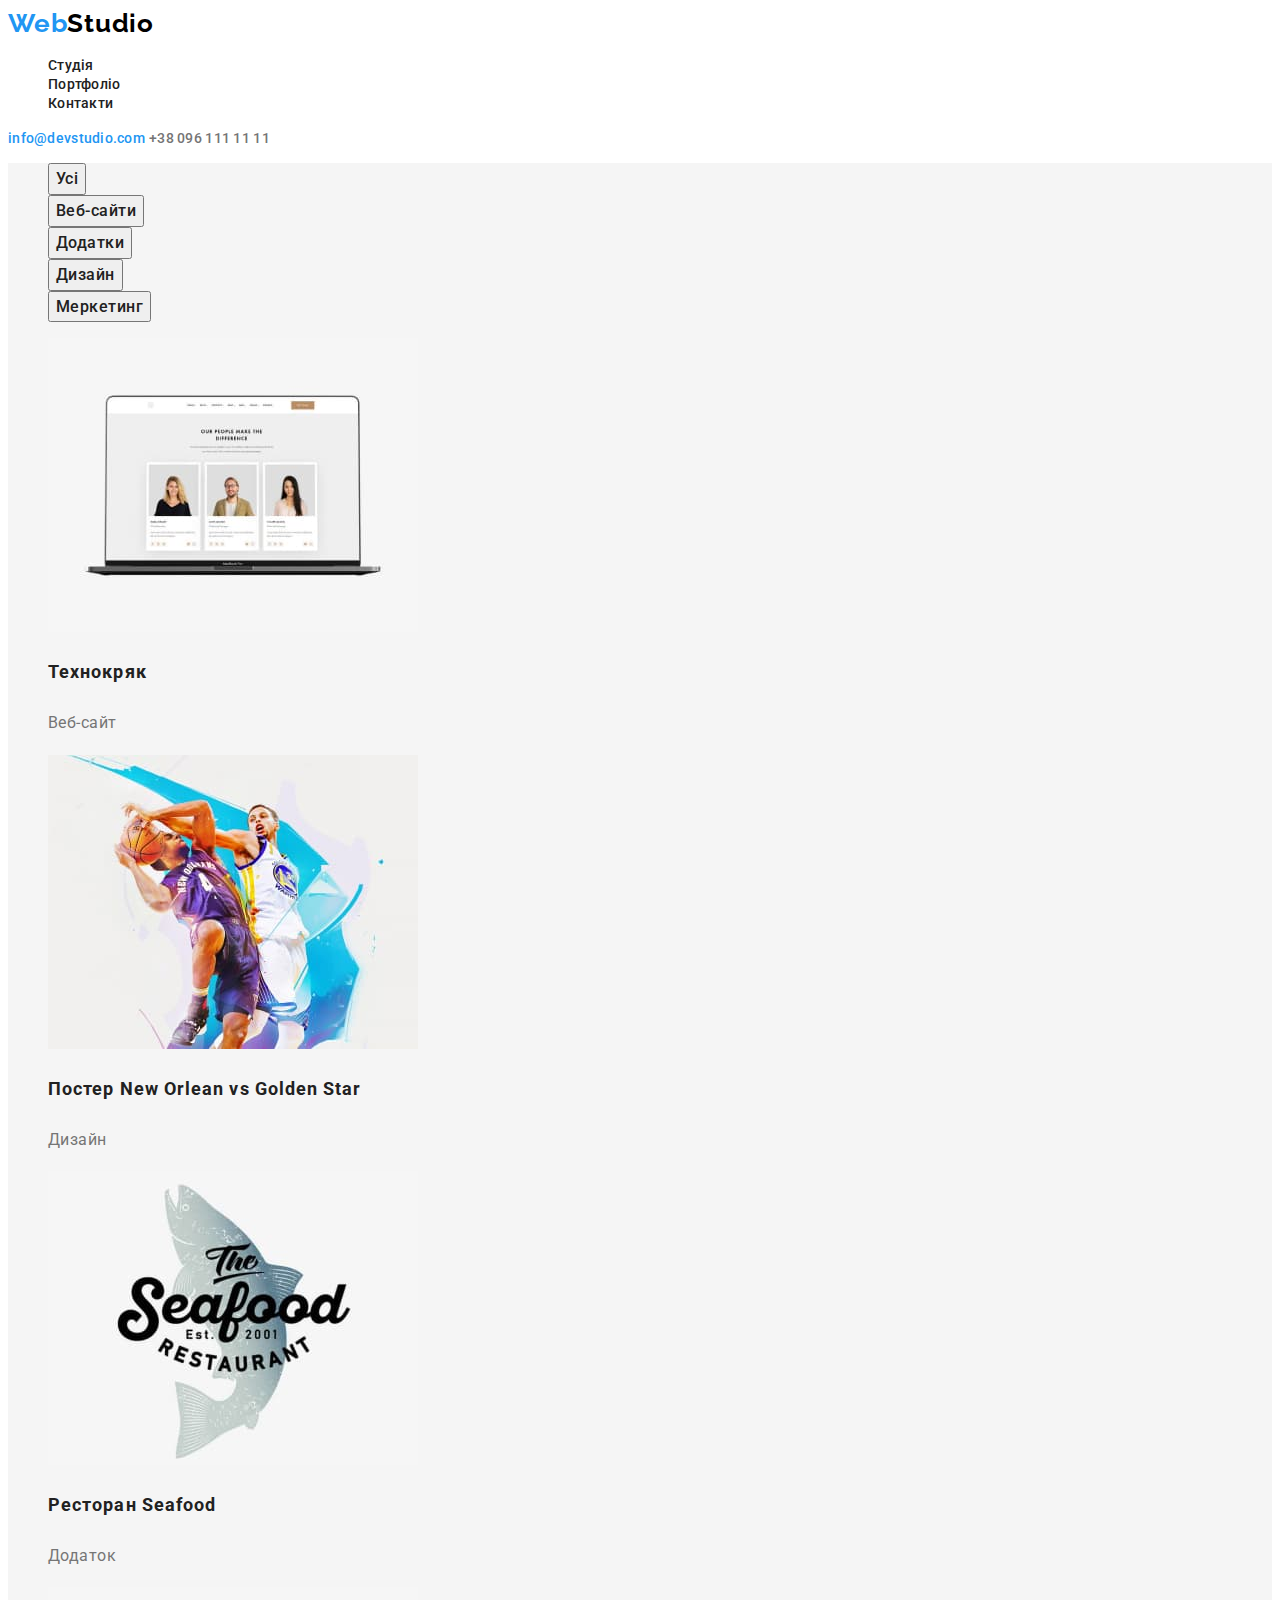
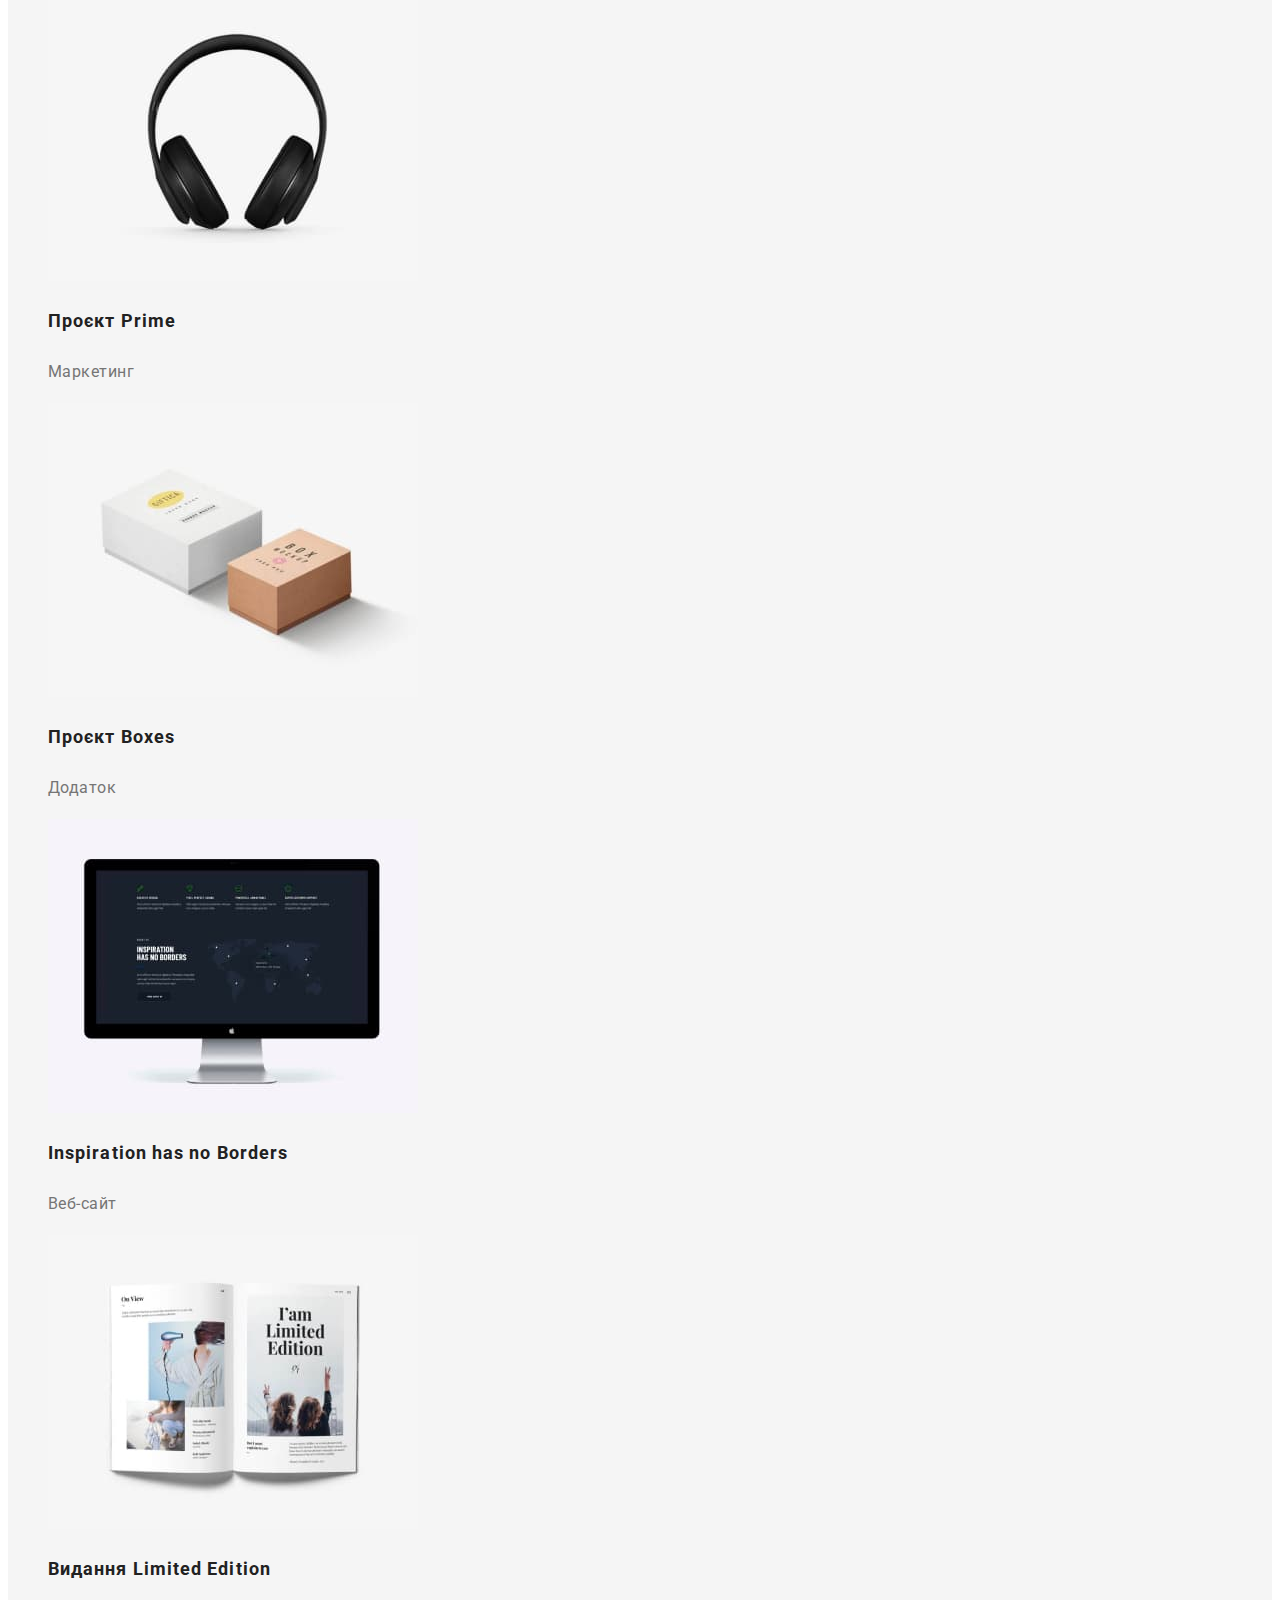
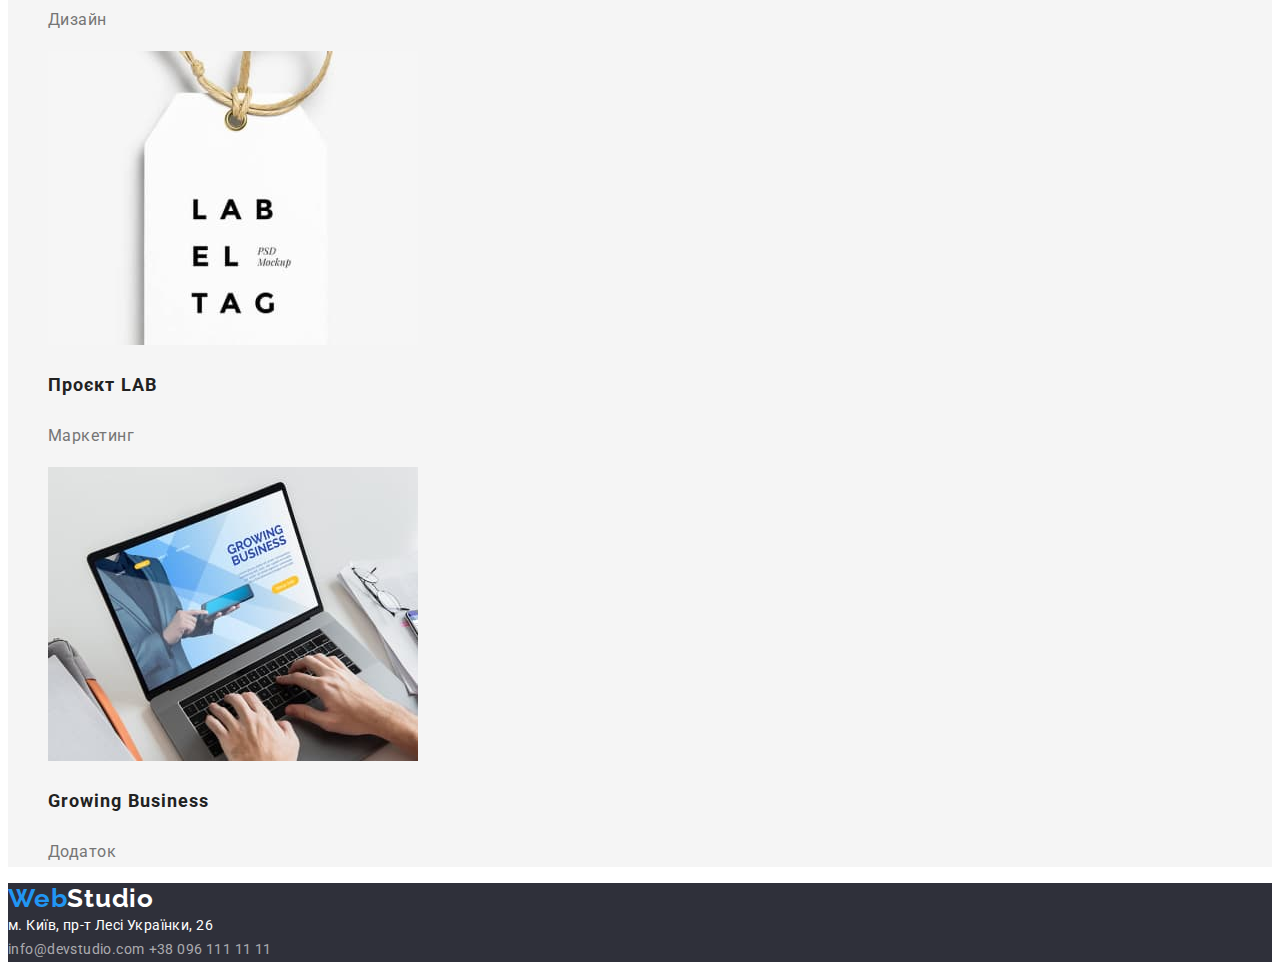
==== portfolio.html @ 64fbd3c3 "sd" ====
<!DOCTYPE html>
<html lang="uk">
<head>
    <meta charset="UTF-8" />
    <meta http-equiv="X-UA-Compatible" content="IE=edge" />
    <meta name="viewport" content="width=device-width, initial-scale=1.0" />
    <title>WebStudio</title>
    <link rel="preconnect" href="https://fonts.googleapis.com">
    <link rel="preconnect" href="https://fonts.gstatic.com" crossorigin>
    <link
        href="https://fonts.googleapis.com/css2?family=Raleway:wght@700&family=Roboto:wght@400;500;700;900&display=swap"
        rel="stylesheet">
    <link rel="stylesheet" href="./css/style.css">
</head>
<body>

    <header class="header">
        <nav>
            <a class="logo link" href="" lang="en">Web<span class="logo-header-studio">Studio</span></a>
            <ul class="header-list list">
                <li class="header-item">
                    <a class="header-link link" href="./index.html">Студія</a>
                </li>
                <li class="header-item">
                    <a class="header-link link" href="./portfolio.html">Портфоліо</a>
                </li>
                <li class="header-item">
                    <a class="header-link link" href="">Контакти</a>
                </li>
            </ul>
        </nav>
        <a class="header-mail link" href="mailto:info@devstudio.com">info@devstudio.com</a>
        <a class="header-tel link" href="tel:+380961111111">+38 096 111 11 11</a>
    </header>

    <main>
        <section class="portfolio">
            <h1 class="visually-hidden">h1</h1>
            <h2 class="visually-hidden">h2</h2>
            <ul class="portfolio-list-btn list">
                <li class="portfolio-item-btn"><button class="portfolio-btn" type="button">Усі</button></li>
                <li class="portfolio-item-btn"><button class="portfolio-btn" type="button">Веб-сайти</button></li>
                <li class="portfolio-item-btn"><button class="portfolio-btn" type="button">Додатки</button></li>
                <li class="portfolio-item-btn"><button class="portfolio-btn" type="button">Дизайн</button></li>
                <li class="portfolio-item-btn"><button class="portfolio-btn" type="button">Меркетинг</button></li>
            </ul>
            <ul class="portfolio-list list">
               <li class="portfolio-item">
                <img class="portfolio-img" src="./images/img-portf-1.jpg" alt="Технокряк" width="370" height="294">
                <h3 class="portfolio-title">Технокряк</h3>
                <p class="portfolio-text">Веб-сайт</p>
               </li>                                 
               <li class="portfolio-item">
                <img class="portfolio-img" src="./images/img-portf-2.jpg" alt="Постер New Orlean vs Golden Star" width="370" height="294">
                <h3 class="portfolio-title">Постер New Orlean vs Golden Star</h3>
                <p class="portfolio-text">Дизайн</p>
               </li>
               <li class="portfolio-item">
                <img class="portfolio-img" src="./images/img-portf-3.jpg" alt="Ресторан Seafood" width="370" height="294">
                <h3 class="portfolio-title">Ресторан Seafood</h3>
                <p class="portfolio-text">Додаток</p>
               </li>
               <li class="portfolio-item">
                <img class="portfolio-img" src="./images/img-portf-4.jpg" alt="Проєкт Prime" width="370" height="294">
                <h3 class="portfolio-title">Проєкт Prime</h3>
                <p class="portfolio-text">Маркетинг</p>
               </li>
               <li class="portfolio-item">
                <img class="portfolio-img" src="./images/img-portf-5.jpg" alt="Проєкт Boxes" width="370" height="294">
                <h3 class="portfolio-title">Проєкт Boxes</h3>
                <p class="portfolio-text">Додаток</p>
               </li>
               <li class="portfolio-item">
                <img class="portfolio-img" src="./images/img-portf-6.jpg" alt="Inspiration has no Borders" width="370" height="294">
                <h3 class="portfolio-title">Inspiration has no Borders</h3>
                <p class="portfolio-text text">Веб-сайт</p>
               </li>
               <li class="portfolio-item">
                <img class="portfolio-img" src="./images/img-portf-7.jpg" alt="Видання Limited Edition" width="370" height="294">
                <h3 class="portfolio-title">Видання Limited Edition</h3>
                <p class="portfolio-text">Дизайн</p>
               </li>
               <li class="portfolio-item">
                <img class="portfolio-img" src="./images/img-portf-8.jpg" alt="Проєкт LAB" width="370" height="294">
                <h3 class="portfolio-title">Проєкт LAB</h3>
                <p class="portfolio-text">Маркетинг</p>
               </li>
               <li class="portfolio-item">
                <img class="portfolio-img" src="./images/img-portf-9.jpg" alt="Growing Business" width="370" height="294">
                <h3 class="portfolio-title">Growing Business</h3>
                <p class="portfolio-text">Додаток</p>
               </li>
            </ul>
        </section>                
    </main>

<footer class="footer">
    <a class="logo link" href="" lang="en">Web<span class="logo-footer-studio">Studio</span></a>
    <address>
        <a class="footer-address link" href="https://goo.gl/maps/jRCJRPJ5VCE8octg7" target="_blank"
            rel="noopener noreferrer nofollow">
            м. Київ, пр-т Лесі Українки, 26</a>
    </address>
    <a class="footer-contacts link" href="mailto:info@devstudio.com">info@devstudio.com</a>
    <a class="footer-contacts link" href="tel:+380961111111">+38 096 111 11 11</a>
</footer>

</body>
</html>
---- css/style.css ----
body {
  font-family: 'Roboto', sans-serif;
  color: #757575;
}

:root {
  --color-titles: #212121;
  --color-subtitles: #757575;
  --color-accent: #2196f3;
}

.visually-hidden {
  position: absolute;
  width: 1px;
  height: 1px;
  margin: -1px;
  border: 0;
  padding: 0;
  white-space: nowrap;
  clip-path: inset(100%);
  clip: rect(0 0 0 0);
  overflow: hidden;
}

/*-----------HEADER----------*/

.header {
}

.logo {
  font-family: 'Raleway', sans-serif;
  font-weight: 700;
  font-size: 26px;
  line-height: 1.19;
  letter-spacing: 0.03em;
  color: var(--color-accent);
}
.logo-header-studio {
  color: #000000;
}

.header-list {
}

.header-item {
}

.header-mail {
  font-weight: 500;
  font-size: 14px;
  line-height: 1.14;
  letter-spacing: 0.02em;
  color: var(--color-accent);
}

.header-tel {
  font-weight: 500;
  font-size: 14px;
  line-height: 1.14;
  letter-spacing: 0.02em;
  color: var(--color-subtitles);
}

.header-link {
  font-weight: 500;
  font-size: 14px;
  line-height: 1.14;
  letter-spacing: 0.02em;
  color: var(--color-titles);
}

.header-link:hover,
.header-link:focus {
  color: var(--color-accent);
}

.list {
  list-style: none;
}

.link {
  text-decoration: none;
}

.link:hover,
.link:focus {
  color: var(--color-accent);
}

/*-----------HERO----------*/

.hero {
  background: #2f303a;
}

.hero-title {
  font-weight: 900;
  font-size: 44px;
  line-height: 1.36;
  text-align: center;
  letter-spacing: 0.06em;
  text-transform: uppercase;
  color: #ffffff;
}

.hero-btn {
  font-family: 'Roboto', sans-serif;
  font-style: normal;
  font-weight: 700;
  font-size: 16px;
  line-height: 1.88;
  cursor: pointer;
}

.hero-btn:hover,
.hero-btn:focus {
  color: var(--color-accent);
}

/*-----------SERVICE----------*/

.service {
}

.service-list {
}

.service-item {
}

.service-title-list {
  font-weight: 700;
  font-size: 14px;
  line-height: 1.14;
  letter-spacing: 0.03em;
  text-transform: uppercase;
  color: var(--color-titles);
}

.service-title-text {
  font-size: 14px;
  line-height: 1.71;
  letter-spacing: 0.03em;
}

.service-title,
.team-title {
  font-weight: 700;
  font-size: 36px;
  line-height: 1.17;
  text-align: center;
  letter-spacing: 0.03em;
  color: var(--color-titles);
}

/*-----------TEAM----------*/

.team {
  background: #f5f4fa;
}

.team-list {
}

.team-item {
}

.team-title-name {
  font-weight: 500;
  font-size: 16px;
  line-height: 1.9;
  text-align: center;
  letter-spacing: 0.03em;
  color: var(--color-titles);
}

.team-profession {
  font-size: 16px;
  line-height: 1.19;
  text-align: center;
  letter-spacing: 0.03em;
}

/*-----------FOOTER----------*/

.footer {
  background: #2f303a;
}

.logo-footer-studio {
  color: #ffffff;
}

.footer-address {
  font-style: normal;
  font-size: 14px;
  line-height: 1.71;
  letter-spacing: 0.03em;
  color: #ffffff;
}

.footer-contacts {
  font-size: 14px;
  line-height: 1.71;
  letter-spacing: 0.03em;
  color: rgba(255, 255, 255, 0.6);
}

/*-----------PORTFOLIO----------*/

.portfolio {
  background: #f5f5f5;
}

.portfolio-list-btn {
}

.portfolio-item-btn {
}

.portfolio-btn {
  font-family: 'Roboto', sans-serif;
  font-style: normal;
  font-weight: 500;
  font-size: 16px;
  line-height: 1.62;
  text-align: center;
  letter-spacing: 0.03em;
  color: var(--color-titles);
  cursor: pointer;
}

.portfolio-btn:hover,
.portfolio-btn:focus {
  color: var(--color-accent);
}

.portfolio-title {
  font-weight: 700;
  font-size: 18px;
  line-height: 2;
  letter-spacing: 0.06em;
  color: var(--color-titles);
}

.portfolio-text {
  font-size: 16px;
  line-height: 1.88;
  letter-spacing: 0.03em;
}
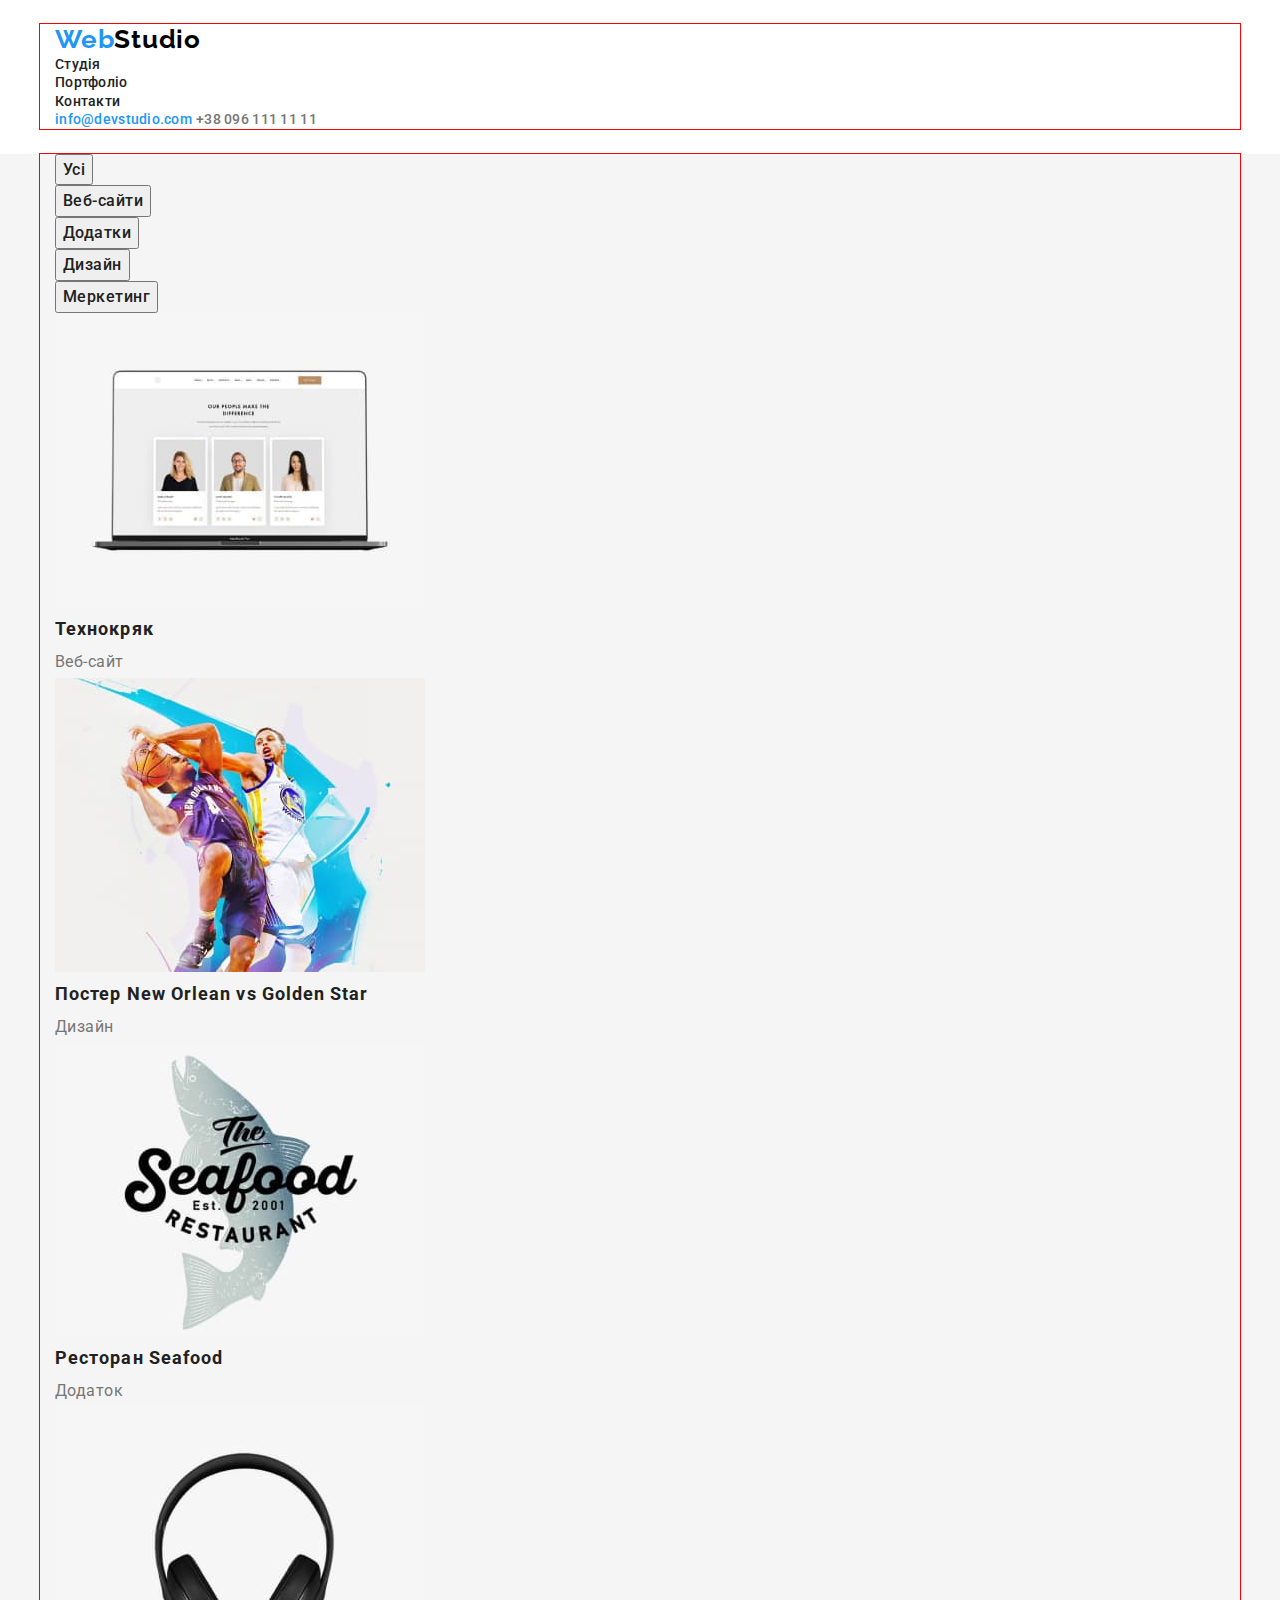
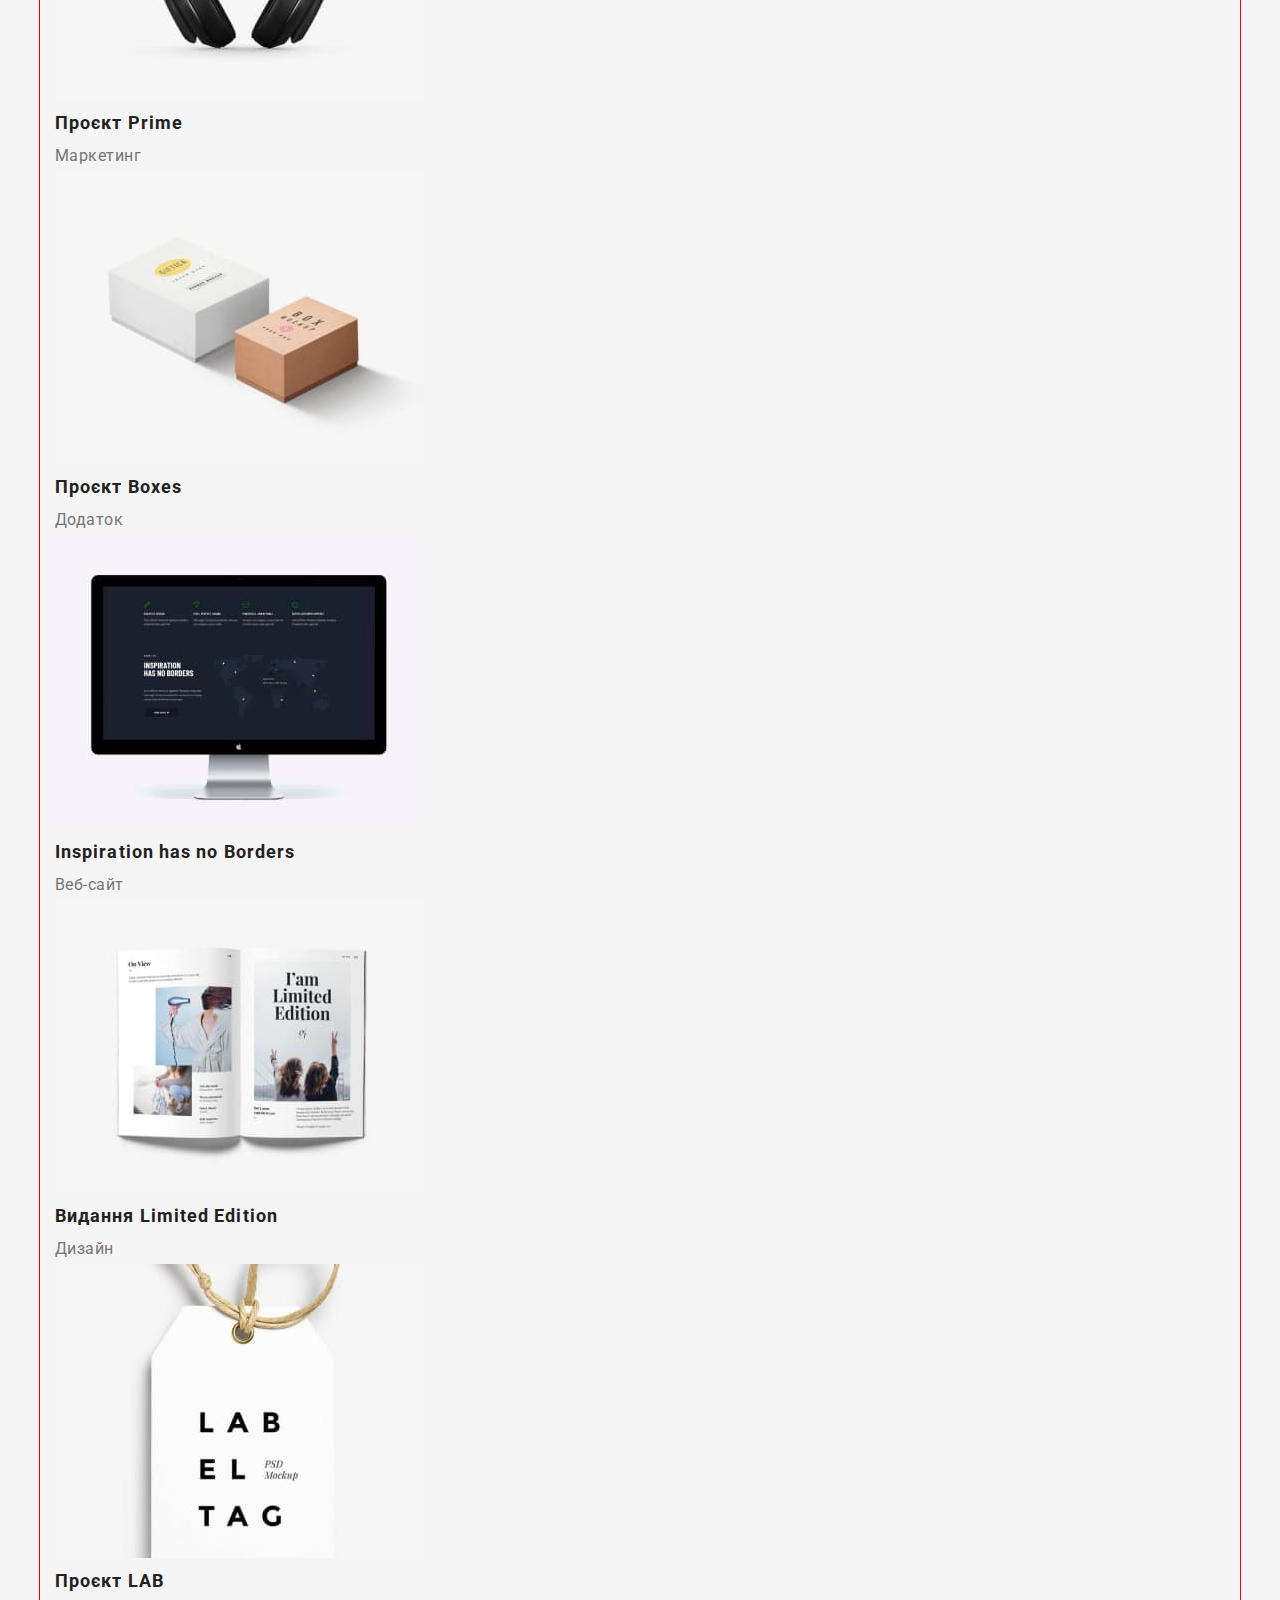
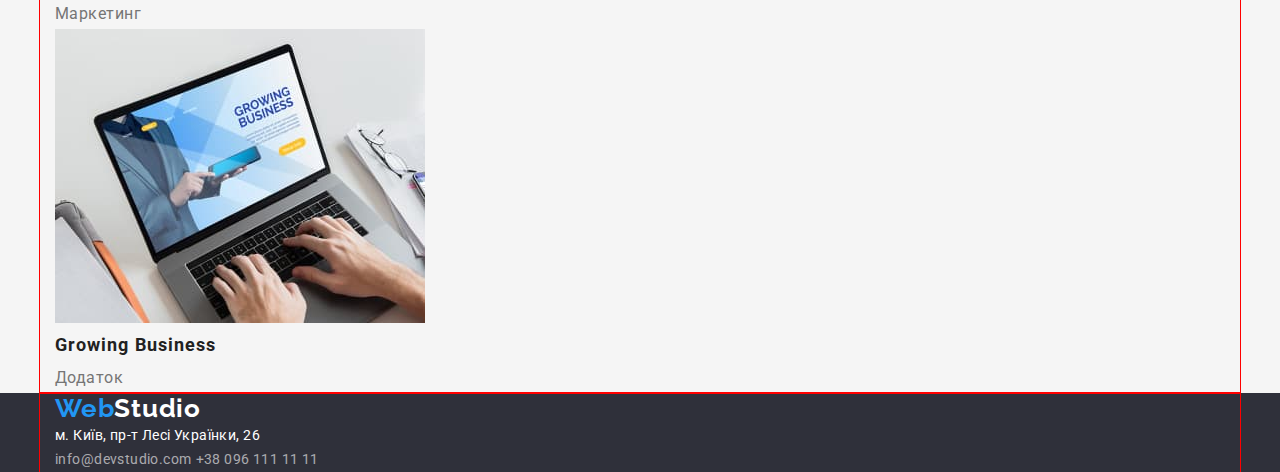
==== commit 8fb60051: "first" ====
--- a/portfolio.html
+++ b/portfolio.html
@@ -10,99 +10,106 @@
     <link
         href="https://fonts.googleapis.com/css2?family=Raleway:wght@700&family=Roboto:wght@400;500;700;900&display=swap"
         rel="stylesheet">
+    <link rel="stylesheet" href="https://cdnjs.cloudflare.com/ajax/libs/modern-normalize/1.1.0/modern-normalize.min.css">
     <link rel="stylesheet" href="./css/style.css">
 </head>
 <body>
 
     <header class="header">
-        <nav>
-            <a class="logo link" href="" lang="en">Web<span class="logo-header-studio">Studio</span></a>
-            <ul class="header-list list">
-                <li class="header-item">
-                    <a class="header-link link" href="./index.html">Студія</a>
-                </li>
-                <li class="header-item">
-                    <a class="header-link link" href="./portfolio.html">Портфоліо</a>
-                </li>
-                <li class="header-item">
-                    <a class="header-link link" href="">Контакти</a>
-                </li>
-            </ul>
-        </nav>
-        <a class="header-mail link" href="mailto:info@devstudio.com">info@devstudio.com</a>
-        <a class="header-tel link" href="tel:+380961111111">+38 096 111 11 11</a>
+        <div class="container">
+            <nav>
+                <a class="logo link" href="" lang="en">Web<span class="logo-header-studio">Studio</span></a>
+                <ul class="header-list list">
+                    <li class="header-item">
+                        <a class="header-link link" href="./index.html">Студія</a>
+                    </li>
+                    <li class="header-item">
+                        <a class="header-link link" href="./portfolio.html">Портфоліо</a>
+                    </li>
+                    <li class="header-item">
+                        <a class="header-link link" href="">Контакти</a>
+                    </li>
+                </ul>
+            </nav>
+            <a class="header-mail link" href="mailto:info@devstudio.com">info@devstudio.com</a>
+            <a class="header-tel link" href="tel:+380961111111">+38 096 111 11 11</a>
+        </div>
     </header>
 
     <main>
         <section class="portfolio">
-            <h1 class="visually-hidden">h1</h1>
-            <h2 class="visually-hidden">h2</h2>
-            <ul class="portfolio-list-btn list">
-                <li class="portfolio-item-btn"><button class="portfolio-btn" type="button">Усі</button></li>
-                <li class="portfolio-item-btn"><button class="portfolio-btn" type="button">Веб-сайти</button></li>
-                <li class="portfolio-item-btn"><button class="portfolio-btn" type="button">Додатки</button></li>
-                <li class="portfolio-item-btn"><button class="portfolio-btn" type="button">Дизайн</button></li>
-                <li class="portfolio-item-btn"><button class="portfolio-btn" type="button">Меркетинг</button></li>
-            </ul>
-            <ul class="portfolio-list list">
-               <li class="portfolio-item">
-                <img class="portfolio-img" src="./images/img-portf-1.jpg" alt="Технокряк" width="370" height="294">
-                <h3 class="portfolio-title">Технокряк</h3>
-                <p class="portfolio-text">Веб-сайт</p>
-               </li>                                 
-               <li class="portfolio-item">
-                <img class="portfolio-img" src="./images/img-portf-2.jpg" alt="Постер New Orlean vs Golden Star" width="370" height="294">
-                <h3 class="portfolio-title">Постер New Orlean vs Golden Star</h3>
-                <p class="portfolio-text">Дизайн</p>
-               </li>
-               <li class="portfolio-item">
-                <img class="portfolio-img" src="./images/img-portf-3.jpg" alt="Ресторан Seafood" width="370" height="294">
-                <h3 class="portfolio-title">Ресторан Seafood</h3>
-                <p class="portfolio-text">Додаток</p>
-               </li>
-               <li class="portfolio-item">
-                <img class="portfolio-img" src="./images/img-portf-4.jpg" alt="Проєкт Prime" width="370" height="294">
-                <h3 class="portfolio-title">Проєкт Prime</h3>
-                <p class="portfolio-text">Маркетинг</p>
-               </li>
-               <li class="portfolio-item">
-                <img class="portfolio-img" src="./images/img-portf-5.jpg" alt="Проєкт Boxes" width="370" height="294">
-                <h3 class="portfolio-title">Проєкт Boxes</h3>
-                <p class="portfolio-text">Додаток</p>
-               </li>
-               <li class="portfolio-item">
-                <img class="portfolio-img" src="./images/img-portf-6.jpg" alt="Inspiration has no Borders" width="370" height="294">
-                <h3 class="portfolio-title">Inspiration has no Borders</h3>
-                <p class="portfolio-text text">Веб-сайт</p>
-               </li>
-               <li class="portfolio-item">
-                <img class="portfolio-img" src="./images/img-portf-7.jpg" alt="Видання Limited Edition" width="370" height="294">
-                <h3 class="portfolio-title">Видання Limited Edition</h3>
-                <p class="portfolio-text">Дизайн</p>
-               </li>
-               <li class="portfolio-item">
-                <img class="portfolio-img" src="./images/img-portf-8.jpg" alt="Проєкт LAB" width="370" height="294">
-                <h3 class="portfolio-title">Проєкт LAB</h3>
-                <p class="portfolio-text">Маркетинг</p>
-               </li>
-               <li class="portfolio-item">
-                <img class="portfolio-img" src="./images/img-portf-9.jpg" alt="Growing Business" width="370" height="294">
-                <h3 class="portfolio-title">Growing Business</h3>
-                <p class="portfolio-text">Додаток</p>
-               </li>
-            </ul>
+            <div class="container">
+                <h1 class="visually-hidden">h1</h1>
+                <h2 class="visually-hidden">h2</h2>
+                <ul class="portfolio-list-btn list">
+                    <li class="portfolio-item-btn"><button class="portfolio-btn" type="button">Усі</button></li>
+                    <li class="portfolio-item-btn"><button class="portfolio-btn" type="button">Веб-сайти</button></li>
+                    <li class="portfolio-item-btn"><button class="portfolio-btn" type="button">Додатки</button></li>
+                    <li class="portfolio-item-btn"><button class="portfolio-btn" type="button">Дизайн</button></li>
+                    <li class="portfolio-item-btn"><button class="portfolio-btn" type="button">Меркетинг</button></li>
+                </ul>
+                <ul class="portfolio-list list">
+                   <li class="portfolio-item">
+                    <img class="portfolio-img" src="./images/img-portf-1.jpg" alt="Технокряк" width="370" height="294">
+                    <h3 class="portfolio-title">Технокряк</h3>
+                    <p class="portfolio-text">Веб-сайт</p>
+                   </li>                                 
+                   <li class="portfolio-item">
+                    <img class="portfolio-img" src="./images/img-portf-2.jpg" alt="Постер New Orlean vs Golden Star" width="370" height="294">
+                    <h3 class="portfolio-title">Постер New Orlean vs Golden Star</h3>
+                    <p class="portfolio-text">Дизайн</p>
+                   </li>
+                   <li class="portfolio-item">
+                    <img class="portfolio-img" src="./images/img-portf-3.jpg" alt="Ресторан Seafood" width="370" height="294">
+                    <h3 class="portfolio-title">Ресторан Seafood</h3>
+                    <p class="portfolio-text">Додаток</p>
+                   </li>
+                   <li class="portfolio-item">
+                    <img class="portfolio-img" src="./images/img-portf-4.jpg" alt="Проєкт Prime" width="370" height="294">
+                    <h3 class="portfolio-title">Проєкт Prime</h3>
+                    <p class="portfolio-text">Маркетинг</p>
+                   </li>
+                   <li class="portfolio-item">
+                    <img class="portfolio-img" src="./images/img-portf-5.jpg" alt="Проєкт Boxes" width="370" height="294">
+                    <h3 class="portfolio-title">Проєкт Boxes</h3>
+                    <p class="portfolio-text">Додаток</p>
+                   </li>
+                   <li class="portfolio-item">
+                    <img class="portfolio-img" src="./images/img-portf-6.jpg" alt="Inspiration has no Borders" width="370" height="294">
+                    <h3 class="portfolio-title">Inspiration has no Borders</h3>
+                    <p class="portfolio-text text">Веб-сайт</p>
+                   </li>
+                   <li class="portfolio-item">
+                    <img class="portfolio-img" src="./images/img-portf-7.jpg" alt="Видання Limited Edition" width="370" height="294">
+                    <h3 class="portfolio-title">Видання Limited Edition</h3>
+                    <p class="portfolio-text">Дизайн</p>
+                   </li>
+                   <li class="portfolio-item">
+                    <img class="portfolio-img" src="./images/img-portf-8.jpg" alt="Проєкт LAB" width="370" height="294">
+                    <h3 class="portfolio-title">Проєкт LAB</h3>
+                    <p class="portfolio-text">Маркетинг</p>
+                   </li>
+                   <li class="portfolio-item">
+                    <img class="portfolio-img" src="./images/img-portf-9.jpg" alt="Growing Business" width="370" height="294">
+                    <h3 class="portfolio-title">Growing Business</h3>
+                    <p class="portfolio-text">Додаток</p>
+                   </li>
+                </ul>
+            </div>
         </section>                
     </main>
 
 <footer class="footer">
-    <a class="logo link" href="" lang="en">Web<span class="logo-footer-studio">Studio</span></a>
-    <address>
-        <a class="footer-address link" href="https://goo.gl/maps/jRCJRPJ5VCE8octg7" target="_blank"
-            rel="noopener noreferrer nofollow">
-            м. Київ, пр-т Лесі Українки, 26</a>
-    </address>
-    <a class="footer-contacts link" href="mailto:info@devstudio.com">info@devstudio.com</a>
-    <a class="footer-contacts link" href="tel:+380961111111">+38 096 111 11 11</a>
+    <div class="container">
+        <a class="logo link" href="" lang="en">Web<span class="logo-footer-studio">Studio</span></a>
+        <address>
+            <a class="footer-address link" href="https://goo.gl/maps/jRCJRPJ5VCE8octg7" target="_blank"
+                rel="noopener noreferrer nofollow">
+                м. Київ, пр-т Лесі Українки, 26</a>
+        </address>
+        <a class="footer-contacts link" href="mailto:info@devstudio.com">info@devstudio.com</a>
+        <a class="footer-contacts link" href="tel:+380961111111">+38 096 111 11 11</a>
+    </div>
 </footer>
 
 </body>
--- a/css/style.css
+++ b/css/style.css
@@ -22,9 +22,28 @@
   overflow: hidden;
 }
 
+p, h1, h2, h3, h4, h5, h6 {
+  margin: 0;
+}
+
+ul, ol {
+  margin: 0;
+  padding-left: 0;
+}
+
+.container {
+  width: 1200px;
+  padding-left: 15px;
+  padding-right: 15px;
+  margin: 0 auto;
+  outline: 1px solid red;
+}
+
 /*-----------HEADER----------*/
 
 .header {
+  padding-top: 24px;
+  padding-bottom: 25px;
 }
 
 .logo {
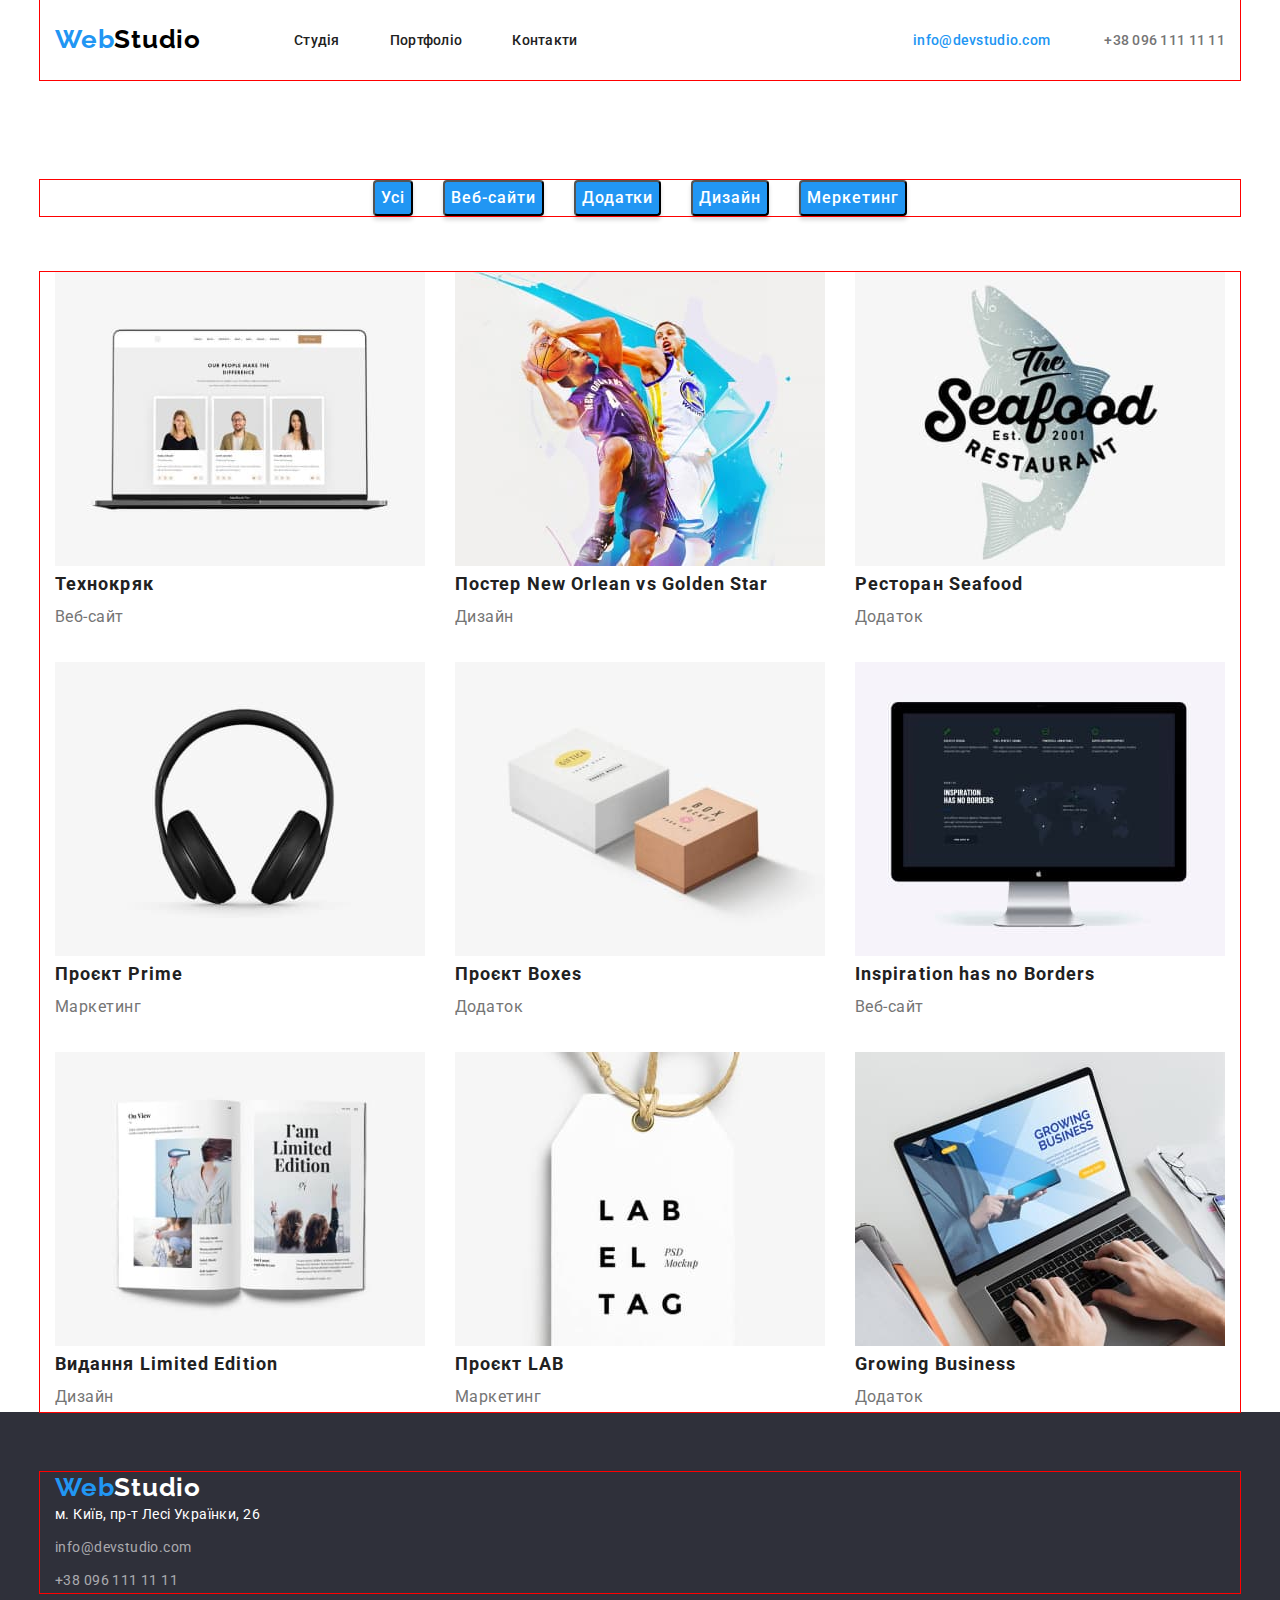
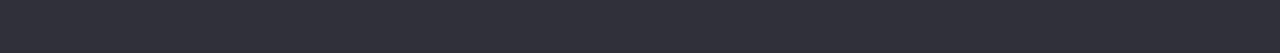
==== commit 39e5aeaa: "25sept" ====
--- a/portfolio.html
+++ b/portfolio.html
@@ -1,5 +1,6 @@
 <!DOCTYPE html>
 <html lang="uk">
+
 <head>
     <meta charset="UTF-8" />
     <meta http-equiv="X-UA-Compatible" content="IE=edge" />
@@ -10,14 +11,16 @@
     <link
         href="https://fonts.googleapis.com/css2?family=Raleway:wght@700&family=Roboto:wght@400;500;700;900&display=swap"
         rel="stylesheet">
-    <link rel="stylesheet" href="https://cdnjs.cloudflare.com/ajax/libs/modern-normalize/1.1.0/modern-normalize.min.css">
+    <link rel="stylesheet"
+        href="https://cdnjs.cloudflare.com/ajax/libs/modern-normalize/1.1.0/modern-normalize.min.css">
     <link rel="stylesheet" href="./css/style.css">
 </head>
+
 <body>
 
     <header class="header">
-        <div class="container">
-            <nav>
+        <div class="container header-container">
+            <nav class="header-nav">
                 <a class="logo link" href="" lang="en">Web<span class="logo-header-studio">Studio</span></a>
                 <ul class="header-list list">
                     <li class="header-item">
@@ -31,23 +34,28 @@
                     </li>
                 </ul>
             </nav>
-            <a class="header-mail link" href="mailto:info@devstudio.com">info@devstudio.com</a>
-            <a class="header-tel link" href="tel:+380961111111">+38 096 111 11 11</a>
+            <div class="header-contacts">
+                <a class="header-mail link" href="mailto:info@devstudio.com">info@devstudio.com</a>
+                <a class="header-tel link" href="tel:+380961111111">+38 096 111 11 11</a>
+            </div>
         </div>
     </header>
 
     <main>
         <section class="portfolio">
-            <div class="container">
+            
                 <h1 class="visually-hidden">h1</h1>
                 <h2 class="visually-hidden">h2</h2>
-                <ul class="portfolio-list-btn list">
-                    <li class="portfolio-item-btn"><button class="portfolio-btn" type="button">Усі</button></li>
-                    <li class="portfolio-item-btn"><button class="portfolio-btn" type="button">Веб-сайти</button></li>
-                    <li class="portfolio-item-btn"><button class="portfolio-btn" type="button">Додатки</button></li>
-                    <li class="portfolio-item-btn"><button class="portfolio-btn" type="button">Дизайн</button></li>
-                    <li class="portfolio-item-btn"><button class="portfolio-btn" type="button">Меркетинг</button></li>
-                </ul>
+                <div class="container">
+                    <ul class="portfolio-list-btn list">
+                        <li class="portfolio-item-btn"><button class="portfolio-btn" type="button">Усі</button></li>
+                        <li class="portfolio-item-btn"><button class="portfolio-btn" type="button">Веб-сайти</button></li>
+                        <li class="portfolio-item-btn"><button class="portfolio-btn" type="button">Додатки</button></li>
+                        <li class="portfolio-item-btn"><button class="portfolio-btn" type="button">Дизайн</button></li>
+                        <li class="portfolio-item-btn"><button class="portfolio-btn" type="button">Меркетинг</button></li>
+                    </ul>
+                </div>
+            <div class="container">
                 <ul class="portfolio-list list">
                    <li class="portfolio-item">
                     <img class="portfolio-img" src="./images/img-portf-1.jpg" alt="Технокряк" width="370" height="294">
--- a/css/style.css
+++ b/css/style.css
@@ -22,13 +22,26 @@
   overflow: hidden;
 }
 
-p, h1, h2, h3, h4, h5, h6 {
+p,
+h1,
+h2,
+h3,
+h4,
+h5,
+h6 {
   margin: 0;
 }
 
-ul, ol {
+ul,
+ol {
   margin: 0;
   padding-left: 0;
+}
+
+img {
+  display: block;
+  max-width: 100%;
+  height: auto;
 }
 
 .container {
@@ -39,14 +52,31 @@
   outline: 1px solid red;
 }
 
+.section {
+  padding-top: 94px;
+  padding-bottom: 94px;
+  :94px ;
+}
+
 /*-----------HEADER----------*/
 
 .header {
+}
+
+.header-container {
+  display: flex;
+  align-items: center;
+}
+
+.header-nav {
+  display: inline-flex;
+  align-items: center;
+}
+
+.logo {
   padding-top: 24px;
+  padding-right: 93px;
   padding-bottom: 25px;
-}
-
-.logo {
   font-family: 'Raleway', sans-serif;
   font-weight: 700;
   font-size: 26px;
@@ -59,9 +89,15 @@
 }
 
 .header-list {
+  display: flex;
+  gap: 50px;
 }
 
 .header-item {
+}
+
+.header-contacts {
+  margin-left: auto;
 }
 
 .header-mail {
@@ -73,6 +109,7 @@
 }
 
 .header-tel {
+  margin-left: 50px;
   font-weight: 500;
   font-size: 14px;
   line-height: 1.14;
@@ -109,11 +146,12 @@
 /*-----------HERO----------*/
 
 .hero {
+  
   background: #2f303a;
 }
 
 .hero-title {
-  font-weight: 900;
+   font-weight: 900;
   font-size: 44px;
   line-height: 1.36;
   text-align: center;
@@ -142,12 +180,16 @@
 }
 
 .service-list {
+  padding-bottom: 94px;
+  display: flex;
+  gap: 30px;
 }
 
 .service-item {
 }
 
 .service-title-list {
+  margin-bottom: 10px;
   font-weight: 700;
   font-size: 14px;
   line-height: 1.14;
@@ -164,6 +206,8 @@
 
 .service-title,
 .team-title {
+  /* padding-top: 94px; */
+  padding-bottom: 50px;
   font-weight: 700;
   font-size: 36px;
   line-height: 1.17;
@@ -172,6 +216,11 @@
   color: var(--color-titles);
 }
 
+.service-list-image {
+  display: flex;
+  gap: 30px;
+}
+
 /*-----------TEAM----------*/
 
 .team {
@@ -179,12 +228,16 @@
 }
 
 .team-list {
+  display: flex;
+  gap: 30px;
 }
 
 .team-item {
 }
 
 .team-title-name {
+  margin-top: 30px;
+  margin-bottom: 10px;
   font-weight: 500;
   font-size: 16px;
   line-height: 1.9;
@@ -194,6 +247,7 @@
 }
 
 .team-profession {
+  margin-bottom: 30px;
   font-size: 16px;
   line-height: 1.19;
   text-align: center;
@@ -203,7 +257,12 @@
 /*-----------FOOTER----------*/
 
 .footer {
+  padding-top: 60px;
+  padding-bottom: 60px;
   background: #2f303a;
+}
+
+.logo-footer {
 }
 
 .logo-footer-studio {
@@ -211,6 +270,7 @@
 }
 
 .footer-address {
+  margin-top: 20px;
   font-style: normal;
   font-size: 14px;
   line-height: 1.71;
@@ -219,6 +279,8 @@
 }
 
 .footer-contacts {
+  margin-top: 9px;
+  display: block;
   font-size: 14px;
   line-height: 1.71;
   letter-spacing: 0.03em;
@@ -228,10 +290,14 @@
 /*-----------PORTFOLIO----------*/
 
 .portfolio {
-  background: #f5f5f5;
 }
 
 .portfolio-list-btn {
+  margin-top: 100px;
+  margin-bottom: 56px;
+  display: flex;
+  justify-content: center;
+  gap: 30px;
 }
 
 .portfolio-item-btn {
@@ -242,16 +308,36 @@
   font-style: normal;
   font-weight: 500;
   font-size: 16px;
-  line-height: 1.62;
-  text-align: center;
-  letter-spacing: 0.03em;
-  color: var(--color-titles);
-  cursor: pointer;
+  line-height: 1.88;
+  display: flex;
+  align-items: center;
+  text-align: center;
+  letter-spacing: 0.06em;
+  color: #ffffff;
+  background: #2196f3;
+  box-shadow: 0px 4px 4px rgba(0, 0, 0, 0.15);
+  border-radius: 4px;
 }
 
 .portfolio-btn:hover,
 .portfolio-btn:focus {
   color: var(--color-accent);
+}
+
+/* .portfolio-list {
+  border: 1px solid #EEEEEE;
+} */
+
+.portfolio-list {
+  display: flex;
+  flex-wrap: wrap;
+  justify-content: center;
+  gap: 30px;
+  /* column-gap: 30px;
+  row-gap: 30px; */
+}
+.portfolio-list:nth-child(3n + 3) {
+  margin-right: 0;
 }
 
 .portfolio-title {
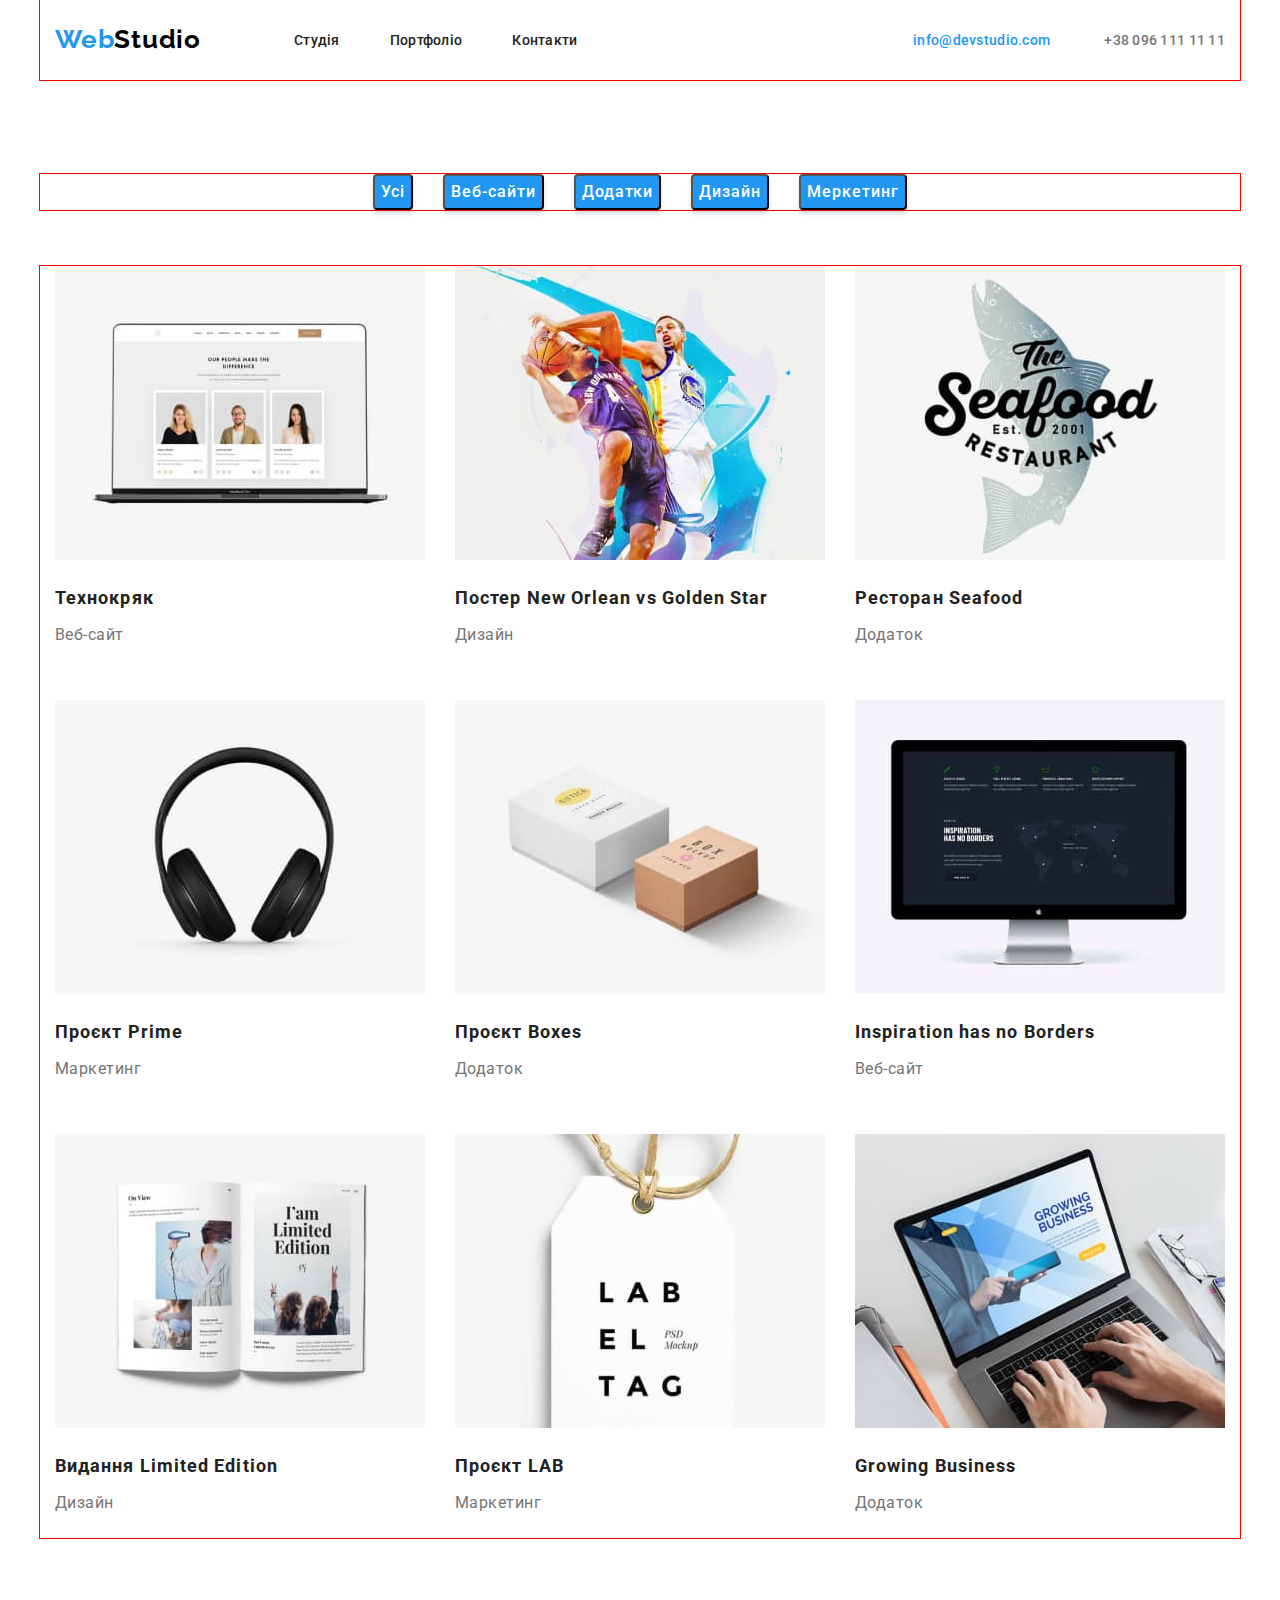
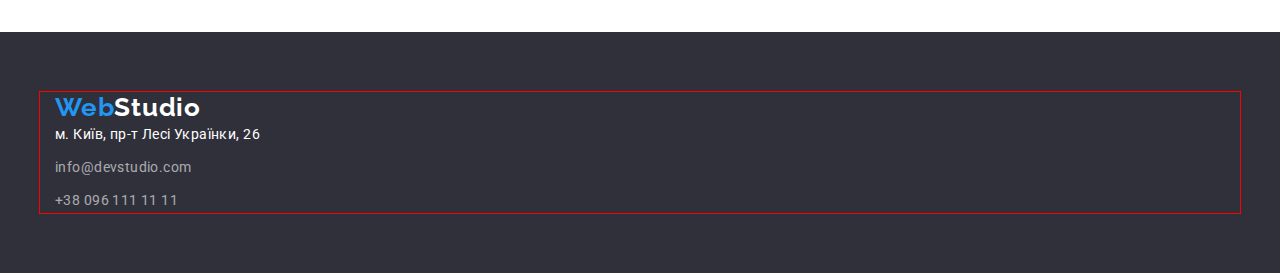
==== commit 27c3a0ee: "portf-marg" ====
--- a/portfolio.html
+++ b/portfolio.html
@@ -42,7 +42,7 @@
     </header>
 
     <main>
-        <section class="portfolio">
+        <section class="section portfolio">
             
                 <h1 class="visually-hidden">h1</h1>
                 <h2 class="visually-hidden">h2</h2>
--- a/css/style.css
+++ b/css/style.css
@@ -146,18 +146,18 @@
 /*-----------HERO----------*/
 
 .hero {
-  
   background: #2f303a;
 }
 
 .hero-title {
-   font-weight: 900;
+  font-weight: 900;
   font-size: 44px;
   line-height: 1.36;
   text-align: center;
   letter-spacing: 0.06em;
   text-transform: uppercase;
   color: #ffffff;
+  padding: 200px 452px 30px 452px;  
 }
 
 .hero-btn {
@@ -167,6 +167,7 @@
   font-size: 16px;
   line-height: 1.88;
   cursor: pointer;
+  margin-bottom: 200px;
 }
 
 .hero-btn:hover,
@@ -293,7 +294,6 @@
 }
 
 .portfolio-list-btn {
-  margin-top: 100px;
   margin-bottom: 56px;
   display: flex;
   justify-content: center;
@@ -323,8 +323,8 @@
 .portfolio-btn:focus {
   color: var(--color-accent);
 }
-
-/* .portfolio-list {
+/* 
+.portfolio-item {
   border: 1px solid #EEEEEE;
 } */
 
@@ -338,6 +338,9 @@
 }
 .portfolio-list:nth-child(3n + 3) {
   margin-right: 0;
+}
+
+.portfolio-img {
 }
 
 .portfolio-title {
@@ -346,10 +349,13 @@
   line-height: 2;
   letter-spacing: 0.06em;
   color: var(--color-titles);
+  margin-top: 20px;
+  margin-bottom: 4px;
 }
 
 .portfolio-text {
   font-size: 16px;
   line-height: 1.88;
   letter-spacing: 0.03em;
-}
+  margin-bottom: 20px;
+}
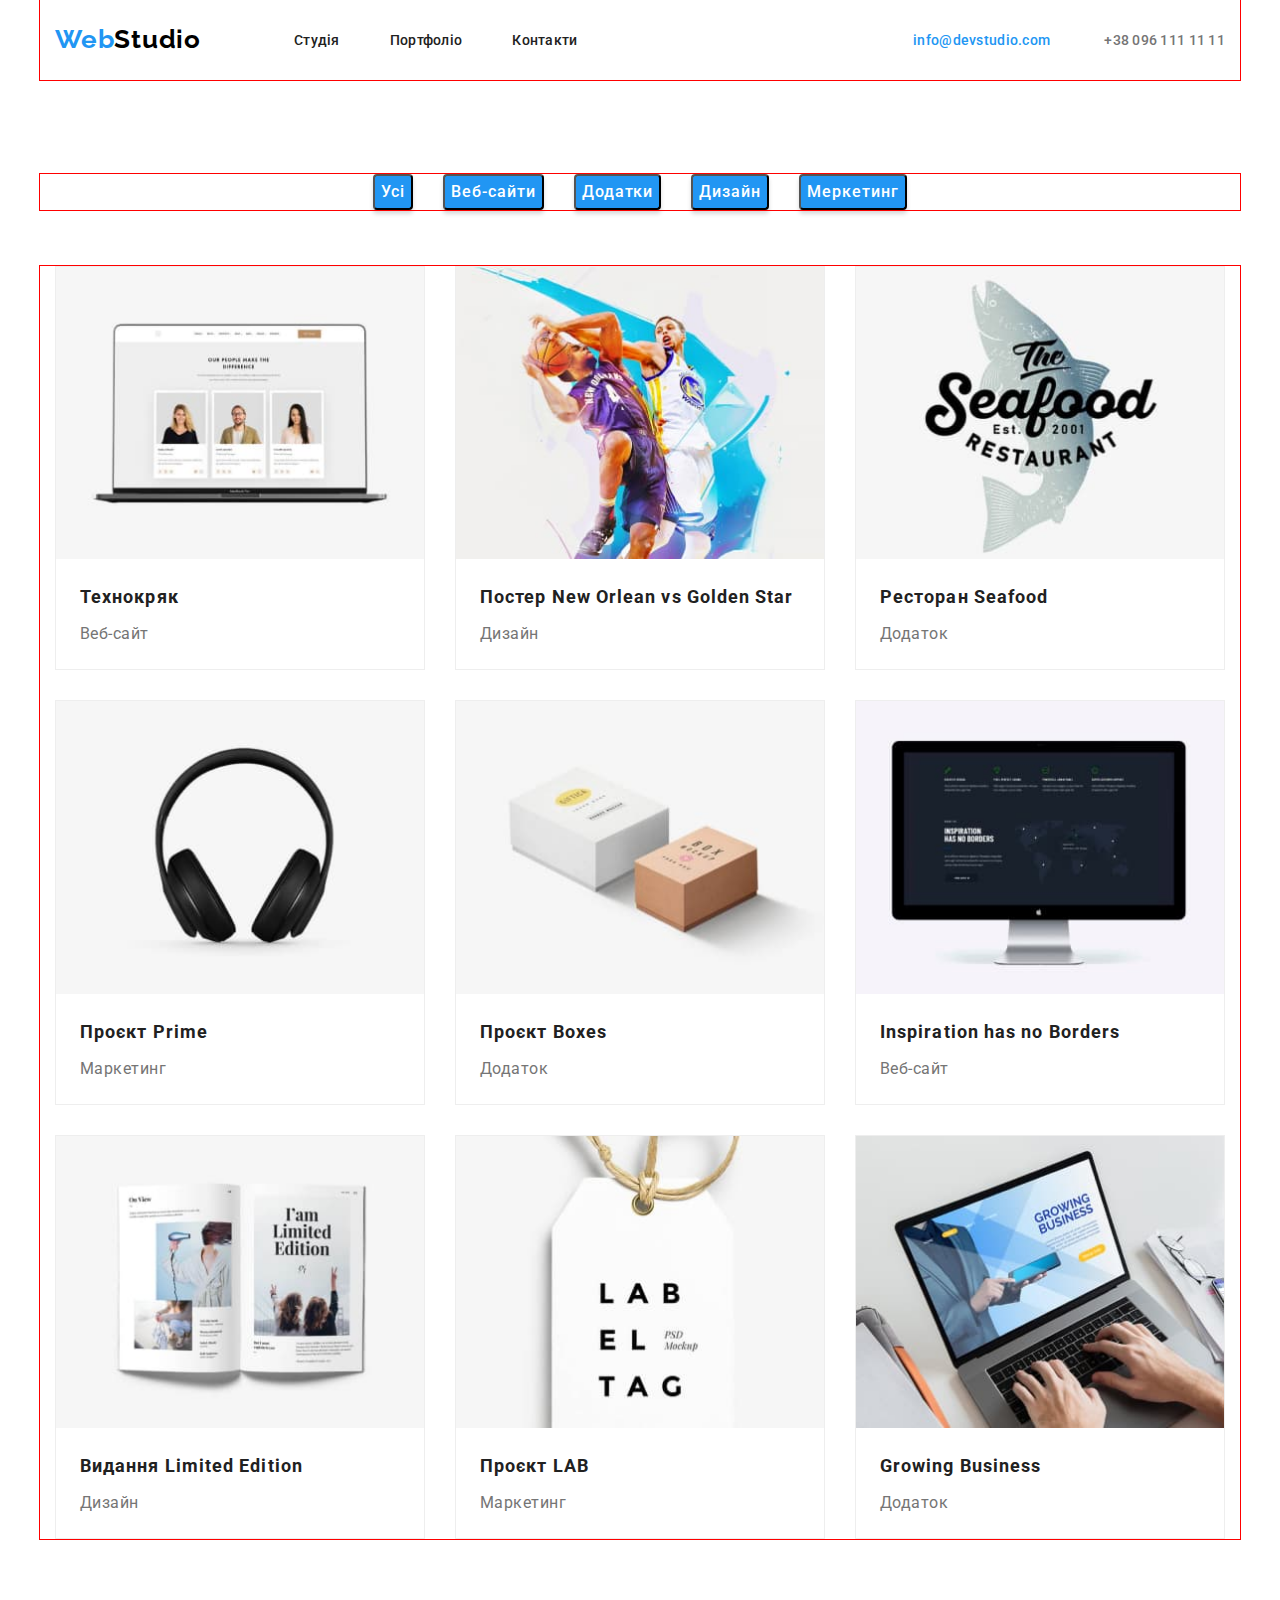
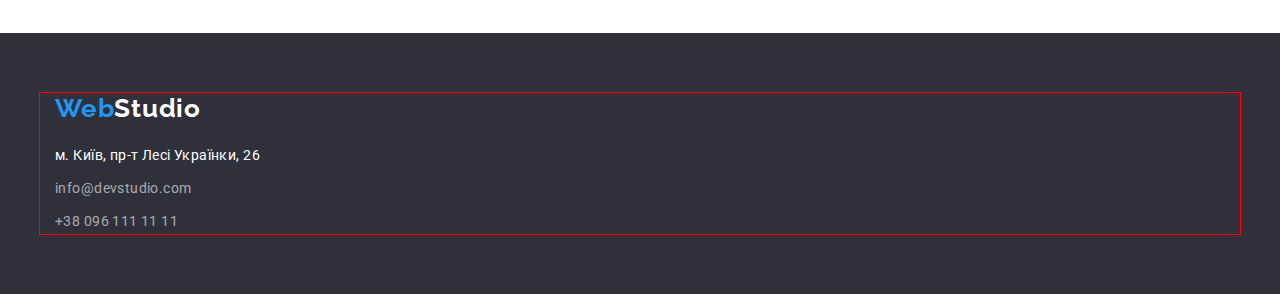
==== commit 0ea6489a: "last" ====
--- a/portfolio.html
+++ b/portfolio.html
@@ -1,124 +1,196 @@
 <!DOCTYPE html>
 <html lang="uk">
-
-<head>
+  <head>
     <meta charset="UTF-8" />
     <meta http-equiv="X-UA-Compatible" content="IE=edge" />
     <meta name="viewport" content="width=device-width, initial-scale=1.0" />
     <title>WebStudio</title>
-    <link rel="preconnect" href="https://fonts.googleapis.com">
-    <link rel="preconnect" href="https://fonts.gstatic.com" crossorigin>
+    <link rel="preconnect" href="https://fonts.googleapis.com" />
+    <link rel="preconnect" href="https://fonts.gstatic.com" crossorigin />
     <link
-        href="https://fonts.googleapis.com/css2?family=Raleway:wght@700&family=Roboto:wght@400;500;700;900&display=swap"
-        rel="stylesheet">
-    <link rel="stylesheet"
-        href="https://cdnjs.cloudflare.com/ajax/libs/modern-normalize/1.1.0/modern-normalize.min.css">
-    <link rel="stylesheet" href="./css/style.css">
-</head>
+      href="https://fonts.googleapis.com/css2?family=Raleway:wght@700&family=Roboto:wght@400;500;700;900&display=swap"
+      rel="stylesheet"
+    />
+    <link
+      rel="stylesheet"
+      href="https://cdnjs.cloudflare.com/ajax/libs/modern-normalize/1.1.0/modern-normalize.min.css"
+    />
+    <link rel="stylesheet" href="./css/style.css" />
+  </head>
 
-<body>
-
+  <body>
     <header class="header">
-        <div class="container header-container">
-            <nav class="header-nav">
-                <a class="logo link" href="" lang="en">Web<span class="logo-header-studio">Studio</span></a>
-                <ul class="header-list list">
-                    <li class="header-item">
-                        <a class="header-link link" href="./index.html">Студія</a>
-                    </li>
-                    <li class="header-item">
-                        <a class="header-link link" href="./portfolio.html">Портфоліо</a>
-                    </li>
-                    <li class="header-item">
-                        <a class="header-link link" href="">Контакти</a>
-                    </li>
-                </ul>
-            </nav>
-            <div class="header-contacts">
-                <a class="header-mail link" href="mailto:info@devstudio.com">info@devstudio.com</a>
-                <a class="header-tel link" href="tel:+380961111111">+38 096 111 11 11</a>
-            </div>
+      <div class="container header-container">
+        <nav class="header-nav">
+          <a class="logo link" href="" lang="en"
+            >Web<span class="logo-header-studio">Studio</span></a
+          >
+          <ul class="header-list list">
+            <li class="header-item">
+              <a class="header-link link" href="./index.html">Студія</a>
+            </li>
+            <li class="header-item">
+              <a class="header-link link" href="./portfolio.html">Портфоліо</a>
+            </li>
+            <li class="header-item">
+              <a class="header-link link" href="">Контакти</a>
+            </li>
+          </ul>
+        </nav>
+        <div class="header-contacts">
+          <a class="header-mail link" href="mailto:info@devstudio.com">info@devstudio.com</a>
+          <a class="header-tel link" href="tel:+380961111111">+38 096 111 11 11</a>
         </div>
+      </div>
     </header>
 
     <main>
-        <section class="section portfolio">
-            
-                <h1 class="visually-hidden">h1</h1>
-                <h2 class="visually-hidden">h2</h2>
-                <div class="container">
-                    <ul class="portfolio-list-btn list">
-                        <li class="portfolio-item-btn"><button class="portfolio-btn" type="button">Усі</button></li>
-                        <li class="portfolio-item-btn"><button class="portfolio-btn" type="button">Веб-сайти</button></li>
-                        <li class="portfolio-item-btn"><button class="portfolio-btn" type="button">Додатки</button></li>
-                        <li class="portfolio-item-btn"><button class="portfolio-btn" type="button">Дизайн</button></li>
-                        <li class="portfolio-item-btn"><button class="portfolio-btn" type="button">Меркетинг</button></li>
-                    </ul>
-                </div>
-            <div class="container">
-                <ul class="portfolio-list list">
-                   <li class="portfolio-item">
-                    <img class="portfolio-img" src="./images/img-portf-1.jpg" alt="Технокряк" width="370" height="294">
-                    <h3 class="portfolio-title">Технокряк</h3>
-                    <p class="portfolio-text">Веб-сайт</p>
-                   </li>                                 
-                   <li class="portfolio-item">
-                    <img class="portfolio-img" src="./images/img-portf-2.jpg" alt="Постер New Orlean vs Golden Star" width="370" height="294">
-                    <h3 class="portfolio-title">Постер New Orlean vs Golden Star</h3>
-                    <p class="portfolio-text">Дизайн</p>
-                   </li>
-                   <li class="portfolio-item">
-                    <img class="portfolio-img" src="./images/img-portf-3.jpg" alt="Ресторан Seafood" width="370" height="294">
-                    <h3 class="portfolio-title">Ресторан Seafood</h3>
-                    <p class="portfolio-text">Додаток</p>
-                   </li>
-                   <li class="portfolio-item">
-                    <img class="portfolio-img" src="./images/img-portf-4.jpg" alt="Проєкт Prime" width="370" height="294">
-                    <h3 class="portfolio-title">Проєкт Prime</h3>
-                    <p class="portfolio-text">Маркетинг</p>
-                   </li>
-                   <li class="portfolio-item">
-                    <img class="portfolio-img" src="./images/img-portf-5.jpg" alt="Проєкт Boxes" width="370" height="294">
-                    <h3 class="portfolio-title">Проєкт Boxes</h3>
-                    <p class="portfolio-text">Додаток</p>
-                   </li>
-                   <li class="portfolio-item">
-                    <img class="portfolio-img" src="./images/img-portf-6.jpg" alt="Inspiration has no Borders" width="370" height="294">
-                    <h3 class="portfolio-title">Inspiration has no Borders</h3>
-                    <p class="portfolio-text text">Веб-сайт</p>
-                   </li>
-                   <li class="portfolio-item">
-                    <img class="portfolio-img" src="./images/img-portf-7.jpg" alt="Видання Limited Edition" width="370" height="294">
-                    <h3 class="portfolio-title">Видання Limited Edition</h3>
-                    <p class="portfolio-text">Дизайн</p>
-                   </li>
-                   <li class="portfolio-item">
-                    <img class="portfolio-img" src="./images/img-portf-8.jpg" alt="Проєкт LAB" width="370" height="294">
-                    <h3 class="portfolio-title">Проєкт LAB</h3>
-                    <p class="portfolio-text">Маркетинг</p>
-                   </li>
-                   <li class="portfolio-item">
-                    <img class="portfolio-img" src="./images/img-portf-9.jpg" alt="Growing Business" width="370" height="294">
-                    <h3 class="portfolio-title">Growing Business</h3>
-                    <p class="portfolio-text">Додаток</p>
-                   </li>
-                </ul>
-            </div>
-        </section>                
+      <section class="section portfolio">
+        <h1 class="visually-hidden">h1</h1>
+        <h2 class="visually-hidden">h2</h2>
+        <div class="container">
+          <ul class="portfolio-list-btn list">
+            <li class="portfolio-item-btn">
+              <button class="portfolio-btn" type="button">Усі</button>
+            </li>
+            <li class="portfolio-item-btn">
+              <button class="portfolio-btn" type="button">Веб-сайти</button>
+            </li>
+            <li class="portfolio-item-btn">
+              <button class="portfolio-btn" type="button">Додатки</button>
+            </li>
+            <li class="portfolio-item-btn">
+              <button class="portfolio-btn" type="button">Дизайн</button>
+            </li>
+            <li class="portfolio-item-btn">
+              <button class="portfolio-btn" type="button">Меркетинг</button>
+            </li>
+          </ul>
+        </div>
+        <div class="container">
+          <ul class="portfolio-list list">
+            <li class="portfolio-item">
+              <img
+                class="portfolio-img"
+                src="./images/img-portf-1.jpg"
+                alt="Технокряк"
+                width="370"
+                height="294"
+              />
+              <h3 class="portfolio-title">Технокряк</h3>
+              <p class="portfolio-text">Веб-сайт</p>
+            </li>
+            <li class="portfolio-item">
+              <img
+                class="portfolio-img"
+                src="./images/img-portf-2.jpg"
+                alt="Постер New Orlean vs Golden Star"
+                width="370"
+                height="294"
+              />
+              <h3 class="portfolio-title">Постер New Orlean vs Golden Star</h3>
+              <p class="portfolio-text">Дизайн</p>
+            </li>
+            <li class="portfolio-item">
+              <img
+                class="portfolio-img"
+                src="./images/img-portf-3.jpg"
+                alt="Ресторан Seafood"
+                width="370"
+                height="294"
+              />
+              <h3 class="portfolio-title">Ресторан Seafood</h3>
+              <p class="portfolio-text">Додаток</p>
+            </li>
+            <li class="portfolio-item">
+              <img
+                class="portfolio-img"
+                src="./images/img-portf-4.jpg"
+                alt="Проєкт Prime"
+                width="370"
+                height="294"
+              />
+              <h3 class="portfolio-title">Проєкт Prime</h3>
+              <p class="portfolio-text">Маркетинг</p>
+            </li>
+            <li class="portfolio-item">
+              <img
+                class="portfolio-img"
+                src="./images/img-portf-5.jpg"
+                alt="Проєкт Boxes"
+                width="370"
+                height="294"
+              />
+              <h3 class="portfolio-title">Проєкт Boxes</h3>
+              <p class="portfolio-text">Додаток</p>
+            </li>
+            <li class="portfolio-item">
+              <img
+                class="portfolio-img"
+                src="./images/img-portf-6.jpg"
+                alt="Inspiration has no Borders"
+                width="370"
+                height="294"
+              />
+              <h3 class="portfolio-title">Inspiration has no Borders</h3>
+              <p class="portfolio-text text">Веб-сайт</p>
+            </li>
+            <li class="portfolio-item">
+              <img
+                class="portfolio-img"
+                src="./images/img-portf-7.jpg"
+                alt="Видання Limited Edition"
+                width="370"
+                height="294"
+              />
+              <h3 class="portfolio-title">Видання Limited Edition</h3>
+              <p class="portfolio-text">Дизайн</p>
+            </li>
+            <li class="portfolio-item">
+              <img
+                class="portfolio-img"
+                src="./images/img-portf-8.jpg"
+                alt="Проєкт LAB"
+                width="370"
+                height="294"
+              />
+              <h3 class="portfolio-title">Проєкт LAB</h3>
+              <p class="portfolio-text">Маркетинг</p>
+            </li>
+            <li class="portfolio-item">
+              <img
+                class="portfolio-img"
+                src="./images/img-portf-9.jpg"
+                alt="Growing Business"
+                width="370"
+                height="294"
+              />
+              <h3 class="portfolio-title">Growing Business</h3>
+              <p class="portfolio-text">Додаток</p>
+            </li>
+          </ul>
+        </div>
+      </section>
     </main>
 
-<footer class="footer">
-    <div class="container">
-        <a class="logo link" href="" lang="en">Web<span class="logo-footer-studio">Studio</span></a>
-        <address>
-            <a class="footer-address link" href="https://goo.gl/maps/jRCJRPJ5VCE8octg7" target="_blank"
-                rel="noopener noreferrer nofollow">
-                м. Київ, пр-т Лесі Українки, 26</a>
+     <footer class="footer">
+      <div class="container">
+        <a class="link logo-footer" href="" lang="en"
+          >Web<span class="logo-footer-studio">Studio</span></a
+        >
+        <address class="address">
+          <a
+            class="footer-address link"
+            href="https://goo.gl/maps/jRCJRPJ5VCE8octg7"
+            target="_blank"
+            rel="noopener noreferrer nofollow"
+          >
+            м. Київ, пр-т Лесі Українки, 26</a
+          >
         </address>
         <a class="footer-contacts link" href="mailto:info@devstudio.com">info@devstudio.com</a>
         <a class="footer-contacts link" href="tel:+380961111111">+38 096 111 11 11</a>
-    </div>
-</footer>
-
-</body>
-</html>+      </div>
+    </footer>
+  </body>
+</html>
--- a/css/style.css
+++ b/css/style.css
@@ -55,7 +55,6 @@
 .section {
   padding-top: 94px;
   padding-bottom: 94px;
-  :94px ;
 }
 
 /*-----------HEADER----------*/
@@ -84,6 +83,7 @@
   letter-spacing: 0.03em;
   color: var(--color-accent);
 }
+
 .logo-header-studio {
   color: #000000;
 }
@@ -146,7 +146,9 @@
 /*-----------HERO----------*/
 
 .hero {
-  background: #2f303a;
+  text-align: center;
+    background: #2F303A;
+    padding: 200px 0;
 }
 
 .hero-title {
@@ -157,7 +159,14 @@
   letter-spacing: 0.06em;
   text-transform: uppercase;
   color: #ffffff;
-  padding: 200px 452px 30px 452px;  
+  width: 696px;
+  margin-right: auto;
+  margin-left: auto;
+ }
+
+.hero-btn:hover,
+.hero-btn:focus {
+  color: var(--color-accent);
 }
 
 .hero-btn {
@@ -166,14 +175,10 @@
   font-weight: 700;
   font-size: 16px;
   line-height: 1.88;
-  cursor: pointer;
-  margin-bottom: 200px;
-}
-
-.hero-btn:hover,
-.hero-btn:focus {
-  color: var(--color-accent);
-}
+  cursor: pointer;  
+  margin-top: 30px;  
+}
+
 
 /*-----------SERVICE----------*/
 
@@ -264,14 +269,24 @@
 }
 
 .logo-footer {
+  
+    font-family: 'Raleway', sans-serif;
+    font-weight: 700;
+    font-size: 26px;
+    line-height: 1.19;
+    letter-spacing: 0.03em;
+    color: var(--color-accent);
 }
 
 .logo-footer-studio {
   color: #ffffff;
 }
 
-.footer-address {
+.address {
   margin-top: 20px;
+}
+
+.footer-address {  
   font-style: normal;
   font-size: 14px;
   line-height: 1.71;
@@ -323,10 +338,11 @@
 .portfolio-btn:focus {
   color: var(--color-accent);
 }
-/* 
+
 .portfolio-item {
   border: 1px solid #EEEEEE;
-} */
+  flex-basis: calc((100% - 60px) / 3);
+}
 
 .portfolio-list {
   display: flex;
@@ -338,9 +354,6 @@
 }
 .portfolio-list:nth-child(3n + 3) {
   margin-right: 0;
-}
-
-.portfolio-img {
 }
 
 .portfolio-title {
@@ -351,6 +364,7 @@
   color: var(--color-titles);
   margin-top: 20px;
   margin-bottom: 4px;
+  margin-left: 24px;
 }
 
 .portfolio-text {
@@ -358,4 +372,5 @@
   line-height: 1.88;
   letter-spacing: 0.03em;
   margin-bottom: 20px;
-}
+  margin-left: 24px;
+}
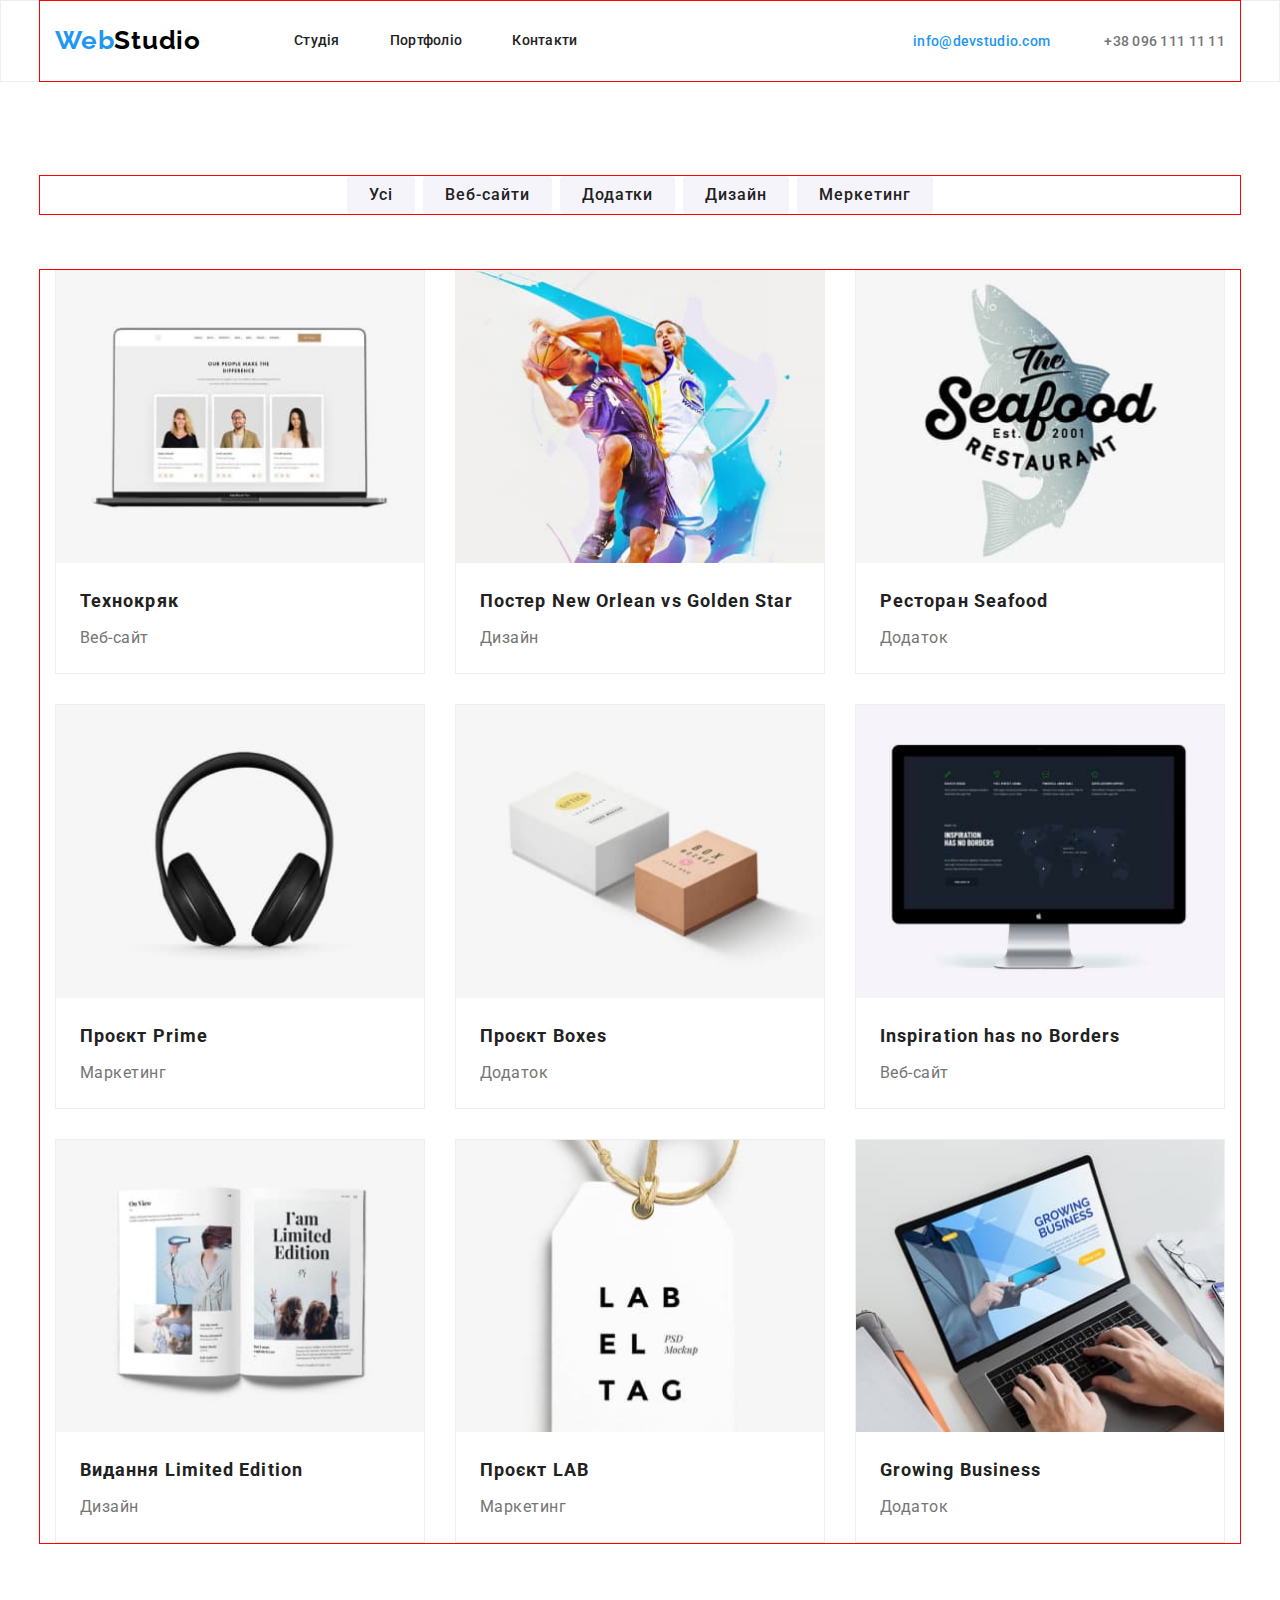
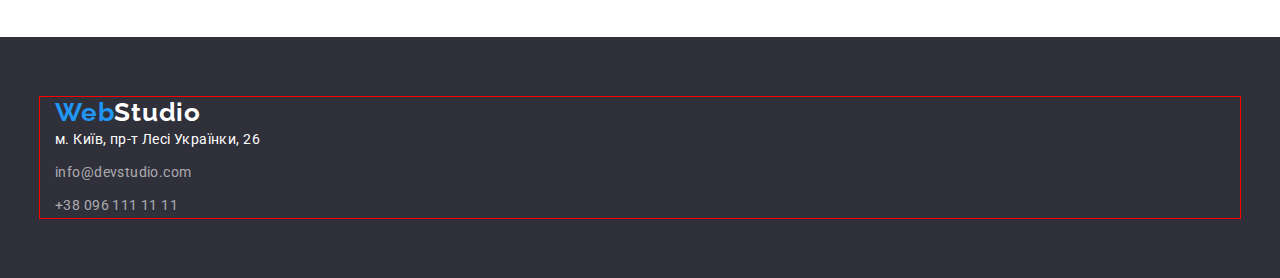
==== commit 1781290f: "buttons" ====
--- a/portfolio.html
+++ b/portfolio.html
@@ -173,12 +173,10 @@
       </section>
     </main>
 
-     <footer class="footer">
+    <footer class="footer">
       <div class="container">
-        <a class="link logo-footer" href="" lang="en"
-          >Web<span class="logo-footer-studio">Studio</span></a
-        >
-        <address class="address">
+        <a class="logo link" href="" lang="en">Web<span class="logo-footer-studio">Studio</span></a>
+        <address>
           <a
             class="footer-address link"
             href="https://goo.gl/maps/jRCJRPJ5VCE8octg7"
--- a/css/style.css
+++ b/css/style.css
@@ -60,6 +60,8 @@
 /*-----------HEADER----------*/
 
 .header {
+  border: 1px solid #eeeeee;
+  background: #ffffff;
 }
 
 .header-container {
@@ -74,7 +76,7 @@
 
 .logo {
   padding-top: 24px;
-  padding-right: 93px;
+  margin-right: 93px;
   padding-bottom: 25px;
   font-family: 'Raleway', sans-serif;
   font-weight: 700;
@@ -94,6 +96,8 @@
 }
 
 .header-item {
+  padding-top: 24px;
+  padding-bottom: 25px;
 }
 
 .header-contacts {
@@ -147,8 +151,8 @@
 
 .hero {
   text-align: center;
-    background: #2F303A;
-    padding: 200px 0;
+  background: #2f303a;
+  padding: 200px 0;
 }
 
 .hero-title {
@@ -162,11 +166,12 @@
   width: 696px;
   margin-right: auto;
   margin-left: auto;
- }
+}
 
 .hero-btn:hover,
 .hero-btn:focus {
-  color: var(--color-accent);
+  color: var(--color-titles);
+  background: var(--color-accent);
 }
 
 .hero-btn {
@@ -175,10 +180,16 @@
   font-weight: 700;
   font-size: 16px;
   line-height: 1.88;
-  cursor: pointer;  
-  margin-top: 30px;  
-}
-
+  cursor: pointer;
+  margin-top: 30px;
+  min-width: 216px;
+  height: 50px;
+  padding: 10px 22px;
+  border-radius: 4px;
+  border: transparent;
+  color: #ffffff;
+  background: var(--color-accent);
+}
 
 /*-----------SERVICE----------*/
 
@@ -186,7 +197,6 @@
 }
 
 .service-list {
-  padding-bottom: 94px;
   display: flex;
   gap: 30px;
 }
@@ -210,10 +220,9 @@
   letter-spacing: 0.03em;
 }
 
-.service-title,
+.services-title,
 .team-title {
-  /* padding-top: 94px; */
-  padding-bottom: 50px;
+  margin-bottom: 50px;
   font-weight: 700;
   font-size: 36px;
   line-height: 1.17;
@@ -222,7 +231,11 @@
   color: var(--color-titles);
 }
 
-.service-list-image {
+.services {
+  padding-bottom: 94px;
+}
+
+.services-list-image {
   display: flex;
   gap: 30px;
 }
@@ -239,6 +252,7 @@
 }
 
 .team-item {
+  padding-bottom: 30px;
 }
 
 .team-title-name {
@@ -253,7 +267,6 @@
 }
 
 .team-profession {
-  margin-bottom: 30px;
   font-size: 16px;
   line-height: 1.19;
   text-align: center;
@@ -269,13 +282,12 @@
 }
 
 .logo-footer {
-  
-    font-family: 'Raleway', sans-serif;
-    font-weight: 700;
-    font-size: 26px;
-    line-height: 1.19;
-    letter-spacing: 0.03em;
-    color: var(--color-accent);
+  font-family: 'Raleway', sans-serif;
+  font-weight: 700;
+  font-size: 26px;
+  line-height: 1.19;
+  letter-spacing: 0.03em;
+  color: var(--color-accent);
 }
 
 .logo-footer-studio {
@@ -286,7 +298,7 @@
   margin-top: 20px;
 }
 
-.footer-address {  
+.footer-address {
   font-style: normal;
   font-size: 14px;
   line-height: 1.71;
@@ -306,13 +318,14 @@
 /*-----------PORTFOLIO----------*/
 
 .portfolio {
+  background: #ffffff;
 }
 
 .portfolio-list-btn {
   margin-bottom: 56px;
   display: flex;
   justify-content: center;
-  gap: 30px;
+  gap: 8px;
 }
 
 .portfolio-item-btn {
@@ -328,20 +341,25 @@
   align-items: center;
   text-align: center;
   letter-spacing: 0.06em;
-  color: #ffffff;
-  background: #2196f3;
-  box-shadow: 0px 4px 4px rgba(0, 0, 0, 0.15);
+  color: var(--color-titles);
+  background: #f5f4fa;
   border-radius: 4px;
+  border: transparent;
+  cursor: pointer;
+  height: 38px;
+  padding: 6px 22px;
 }
 
 .portfolio-btn:hover,
 .portfolio-btn:focus {
-  color: var(--color-accent);
+  color: #ffffff;
+  background-color: var(--color-accent);
 }
 
 .portfolio-item {
-  border: 1px solid #EEEEEE;
+  border: 1px solid #eeeeee;
   flex-basis: calc((100% - 60px) / 3);
+  padding-bottom: 20px;
 }
 
 .portfolio-list {
@@ -371,6 +389,5 @@
   font-size: 16px;
   line-height: 1.88;
   letter-spacing: 0.03em;
-  margin-bottom: 20px;
   margin-left: 24px;
 }
